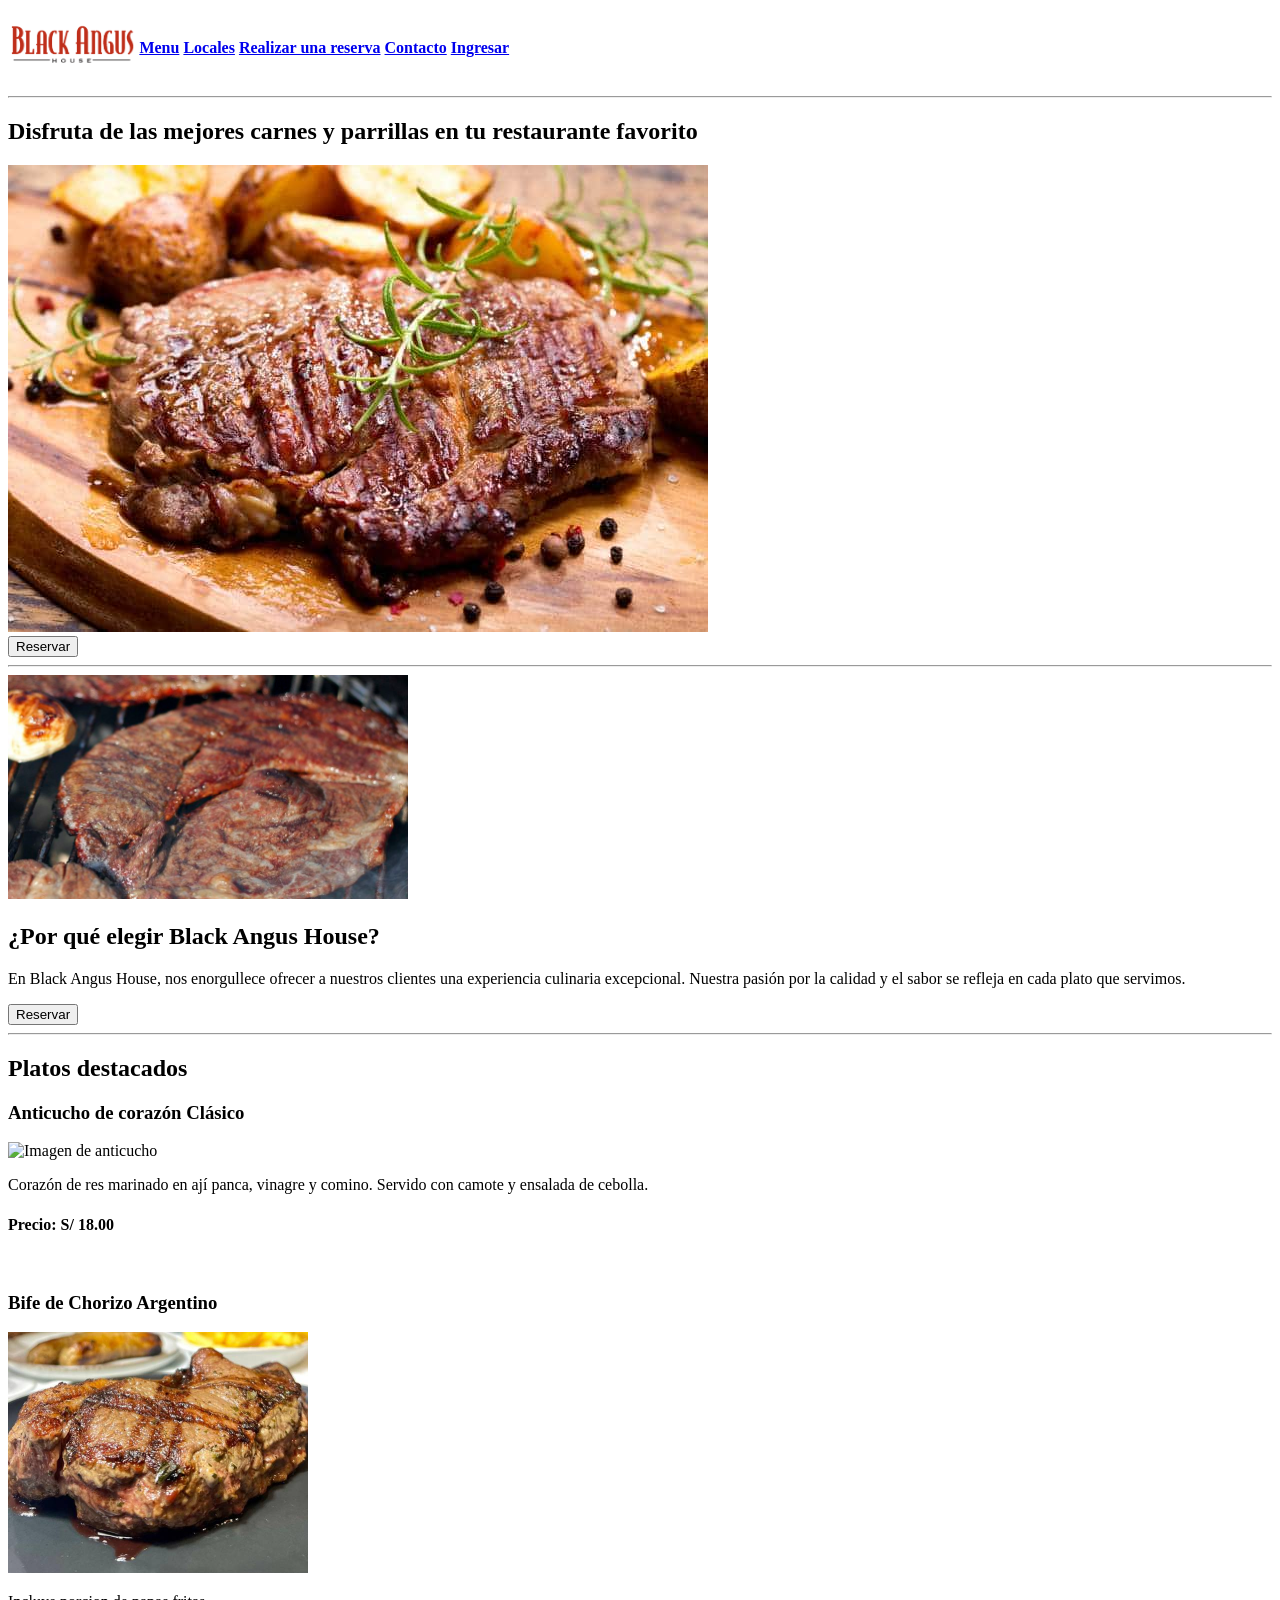
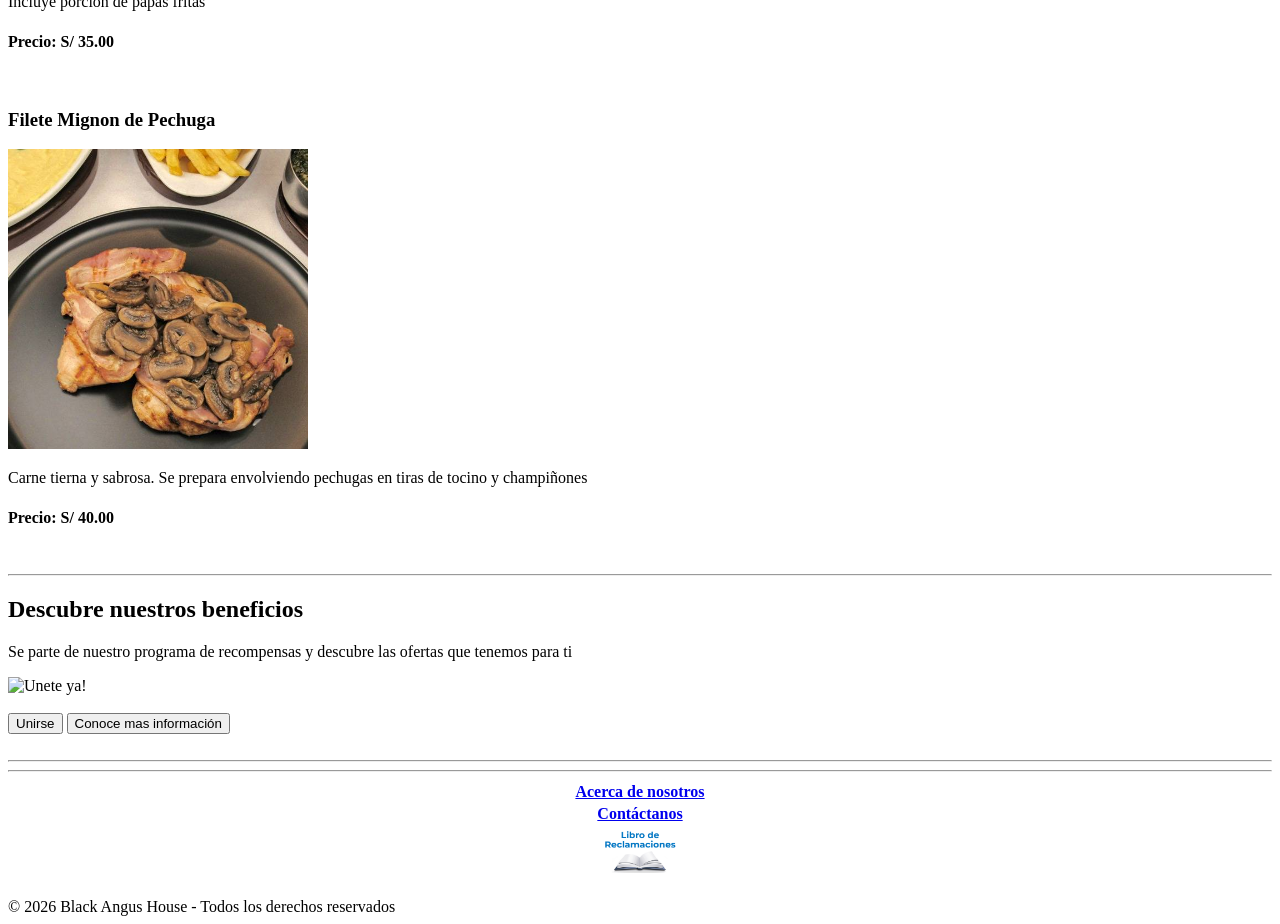
==== index.html @ 321d3a56 "testest wawawa" ====
<!DOCTYPE html>
<html lang="en">
<head>
    <meta charset="UTF-8">
    <meta name="viewport" content="width=device-width, initial-scale=1.0">
    <title>Black Angus House | Carnes y Parrilla</title>
</head>

<body>
    <!-- ENCABEZADO -->
    <header>
        <nav>
        <table>
            <tr>
                <th><a href="index.html"><img src="images/logo.png" alt="Black Angus Logo" height="70px"/></a></th>
                <th><a href="menu.html">Menu</a></th>
                <th><a href="locales.html">Locales</a></th>
                <th><a href="reservar.html">Realizar una reserva</a></th>
                <th><a href="contacto.html">Contacto</a></th>
                <th><a href="login.html">Ingresar</a></th>
            </tr>
        </table>
        </nav>
        <hr/>
    </header>

  <!-- CONTENIDO PRINCIPAL -->
  <main>

    <!-- BANNER -->
    <div id="banner">
        <h2> Disfruta de las mejores carnes y parrillas en tu restaurante favorito </h2>
        <img src="images/CarneParrilla.jpg" alt="Imagen de carne a la parrilla" width="700px" />
        <br/> 
        <button>Reservar</button>
    </div>
    <hr/>

    <!-- RAZON PARA ELEGIR NUESTRO RESTAURANTE -->
    <div id="reasoning">
        <img src="images/CarneAsada.jpeg" alt="Imagen de carne asada" width="400px"/>
        <h2>¿Por qué elegir Black Angus House?</h2>
        <p>En Black Angus House, nos enorgullece ofrecer a nuestros clientes una experiencia culinaria excepcional. Nuestra pasión por la calidad y el sabor se refleja en cada plato que servimos.</p>
        <button>Reservar</button>
    </div>
    <hr/>

    <!-- DESTACADOS -->
    <section id="menu-destacado">
        <h2> Platos destacados </h2>

        <article>
            <h3> Anticucho de corazón Clásico </h3>
            <img src="images/Anticucho.jpg" alt="Imagen de anticucho" width="300px"/>
            <p> Corazón de res marinado en ají panca, vinagre y comino. Servido con camote y ensalada de cebolla. </p>
            <h4> Precio: S/ 18.00 </h4>
            <br/>
        </article>

        <article>
            <h3> Bife de Chorizo Argentino </h3>
            <img src="images/Bife.jpg" alt="Imagen de bife de chorizo" width="300px"/>
            <p> Incluye porcion de papas fritas </p>
            <h4> Precio: S/ 35.00 </h4>
            <br/>
        </article>

        <article>
            <h3> Filete Mignon de Pechuga </h3>
            <img src="images/filete_mignon.jpg" alt="Imagen de filete mignon" width="300px"/>
            <p> Carne tierna y sabrosa. Se prepara envolviendo pechugas en tiras de tocino y champiñones</p>
            <h4> Precio: S/ 40.00 </h4>
            <br/>
        </article>
    </section>
    <hr/>
    
    <!-- SOCIOS -->
    <div id="socios">
        <h2>Descubre nuestros beneficios</h2>
        <p>Se parte de nuestro programa de recompensas y descubre las ofertas que tenemos para ti</p>
        <img src="" alt="Unete ya!"/>
        <br/> <br/>
        <button>Unirse</button>
        <button>Conoce mas información</button>
        <br/> <br/>
        <hr/>
    </div>
  </main>

    <!-- PIE DE PÁGINA -->
    <footer>
        <hr/>
        <table width="100%" >
            <tr><th><a href="info_y_contacto.html">Acerca de nosotros</a></th></tr>
            <tr><th><a href="info_y_contacto.html#contacto">Contáctanos</a></th></tr>
            <tr><th><a href="info_y_contacto.html#queja"><img src="images/complain_book.png" alt="Libro de reclamaciones" width="80px"/></img></a></th></tr>
        </table>
        <br/>
        © 2026 Black Angus House - Todos los derechos reservados
    </footer>
</body>

</html>
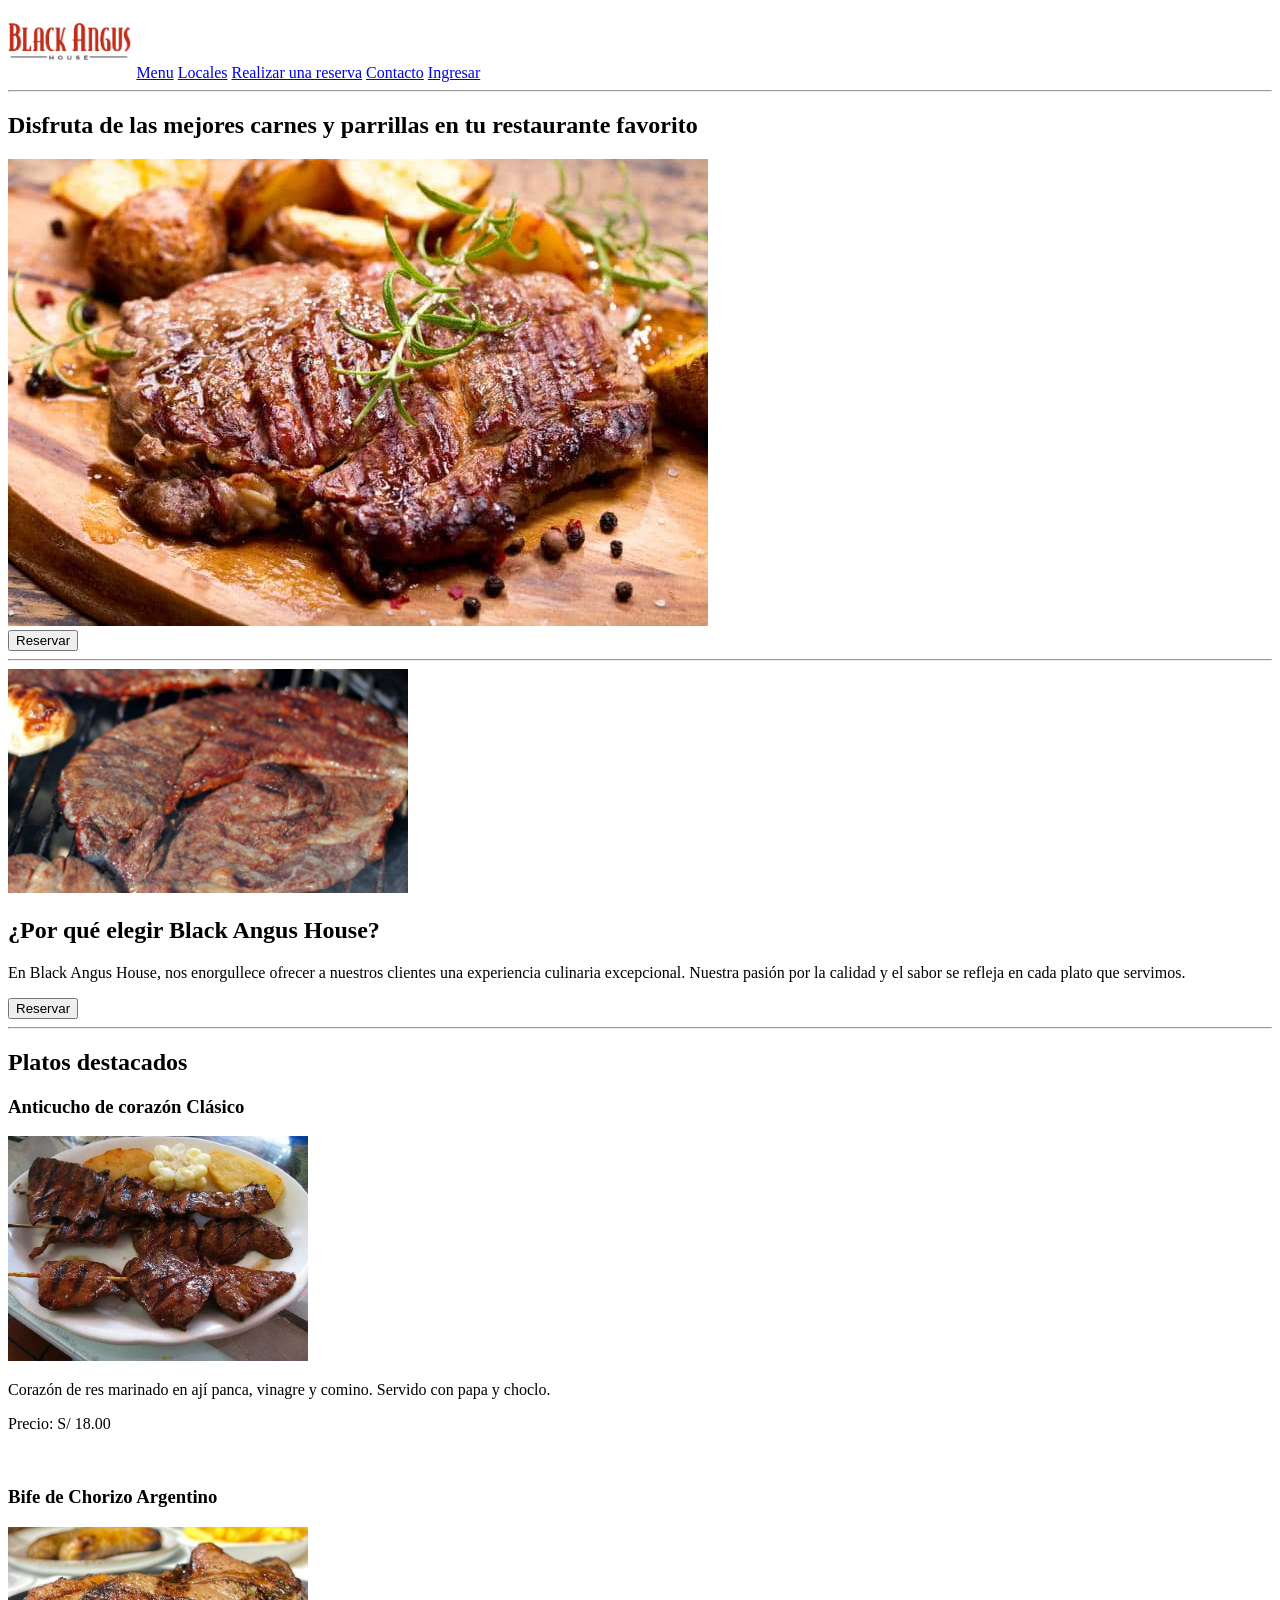
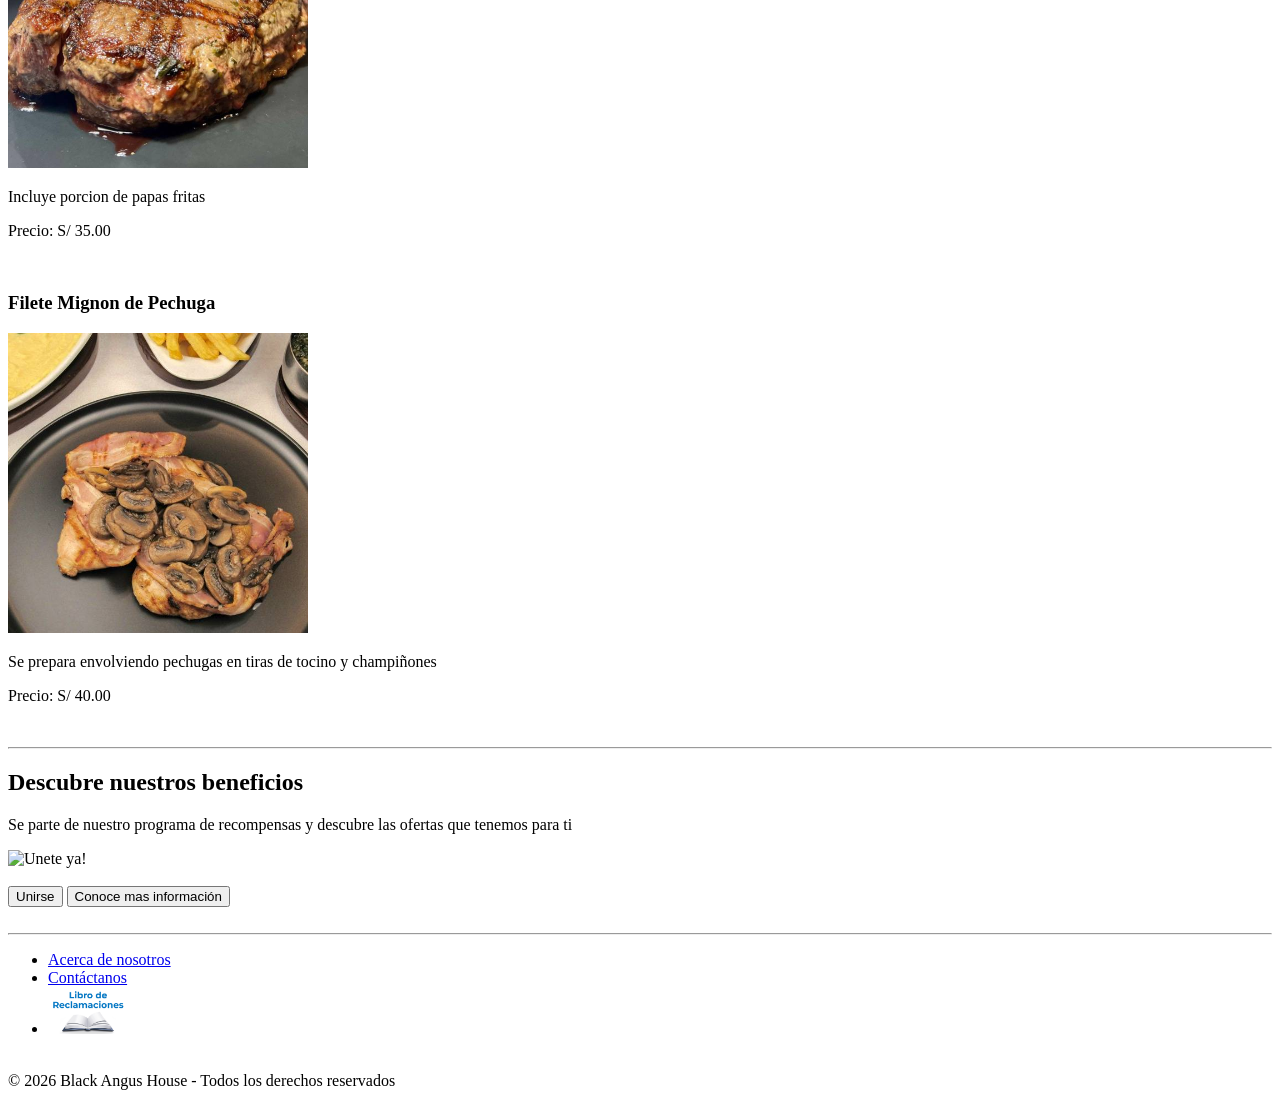
==== commit cea4b940: "Arregle la gramatica y añadi locales.html" ====
--- a/index.html
+++ b/index.html
@@ -1,5 +1,5 @@
 <!DOCTYPE html>
-<html lang="en">
+<html lang="es">
 <head>
     <meta charset="UTF-8">
     <meta name="viewport" content="width=device-width, initial-scale=1.0">
@@ -7,22 +7,18 @@
 </head>
 
 <body>
-    <!-- ENCABEZADO -->
-    <header>
-        <nav>
-        <table>
-            <tr>
-                <th><a href="index.html"><img src="images/logo.png" alt="Black Angus Logo" height="70px"/></a></th>
-                <th><a href="menu.html">Menu</a></th>
-                <th><a href="locales.html">Locales</a></th>
-                <th><a href="reservar.html">Realizar una reserva</a></th>
-                <th><a href="contacto.html">Contacto</a></th>
-                <th><a href="login.html">Ingresar</a></th>
-            </tr>
-        </table>
-        </nav>
-        <hr/>
-    </header>
+  <!-- ENCABEZADO -->
+  <header>
+      <nav>
+          <a href="index.html"><img src="images/logo.png" alt="Black Angus Logo" height="70"/></a>
+          <a href="menu.html">Menu</a>
+          <a href="locales.html">Locales</a>
+          <a href="reservar.html">Realizar una reserva</a>
+          <a href="contacto.html">Contacto</a>
+          <a href="login.html">Ingresar</a>
+      </nav>
+      <hr/>
+  </header>
 
   <!-- CONTENIDO PRINCIPAL -->
   <main>
@@ -30,7 +26,7 @@
     <!-- BANNER -->
     <div id="banner">
         <h2> Disfruta de las mejores carnes y parrillas en tu restaurante favorito </h2>
-        <img src="images/CarneParrilla.jpg" alt="Imagen de carne a la parrilla" width="700px" />
+        <img src="images/CarneParrilla.jpg" alt="Imagen de carne a la parrilla" width="700" />
         <br/> 
         <button>Reservar</button>
     </div>
@@ -48,30 +44,31 @@
     <!-- DESTACADOS -->
     <section id="menu-destacado">
         <h2> Platos destacados </h2>
+        <div id="cards-container">
+            <article>
+                <h3> Anticucho de corazón Clásico </h3>
+                <img src="images/anticucho.png" alt="Imagen de anticucho" width="300px"/>
+                <p> Corazón de res marinado en ají panca, vinagre y comino. Servido con papa y choclo. </p>
+                <p class="precio"> Precio: S/ 18.00 </p>
+                <br/>
+            </article>
 
-        <article>
-            <h3> Anticucho de corazón Clásico </h3>
-            <img src="images/Anticucho.jpg" alt="Imagen de anticucho" width="300px"/>
-            <p> Corazón de res marinado en ají panca, vinagre y comino. Servido con camote y ensalada de cebolla. </p>
-            <h4> Precio: S/ 18.00 </h4>
-            <br/>
-        </article>
+            <article>
+                <h3> Bife de Chorizo Argentino </h3>
+                <img src="images/Bife.jpg" alt="Imagen de bife de chorizo" width="300px"/>
+                <p> Incluye porcion de papas fritas </p>
+                <p class="precio"> Precio: S/ 35.00 </p>
+                <br/>
+            </article>
 
-        <article>
-            <h3> Bife de Chorizo Argentino </h3>
-            <img src="images/Bife.jpg" alt="Imagen de bife de chorizo" width="300px"/>
-            <p> Incluye porcion de papas fritas </p>
-            <h4> Precio: S/ 35.00 </h4>
-            <br/>
-        </article>
-
-        <article>
-            <h3> Filete Mignon de Pechuga </h3>
-            <img src="images/filete_mignon.jpg" alt="Imagen de filete mignon" width="300px"/>
-            <p> Carne tierna y sabrosa. Se prepara envolviendo pechugas en tiras de tocino y champiñones</p>
-            <h4> Precio: S/ 40.00 </h4>
-            <br/>
-        </article>
+            <article>
+                <h3> Filete Mignon de Pechuga </h3>
+                <img src="images/filete_mignon.jpg" alt="Imagen de filete mignon" width="300px"/>
+                <p> Se prepara envolviendo pechugas en tiras de tocino y champiñones</p>
+                <p class="precio"> Precio: S/ 40.00 </p>
+                <br/>
+            </article>
+        </div>
     </section>
     <hr/>
     
@@ -84,18 +81,17 @@
         <button>Unirse</button>
         <button>Conoce mas información</button>
         <br/> <br/>
-        <hr/>
     </div>
   </main>
 
     <!-- PIE DE PÁGINA -->
     <footer>
         <hr/>
-        <table width="100%" >
-            <tr><th><a href="info_y_contacto.html">Acerca de nosotros</a></th></tr>
-            <tr><th><a href="info_y_contacto.html#contacto">Contáctanos</a></th></tr>
-            <tr><th><a href="info_y_contacto.html#queja"><img src="images/complain_book.png" alt="Libro de reclamaciones" width="80px"/></img></a></th></tr>
-        </table>
+        <ul>
+            <li><a href="info_y_contacto.html">Acerca de nosotros</a></li>
+            <li><a href="info_y_contacto.html#contacto">Contáctanos</a></li>
+            <li><a href="https://forms.gle/2TB8Co67aePxxZjV9" target="_blank"><img src="images/complain_book.png" alt="Libro de reclamaciones" width="80px"/></a></li>
+        </ul>
         <br/>
         © 2026 Black Angus House - Todos los derechos reservados
     </footer>
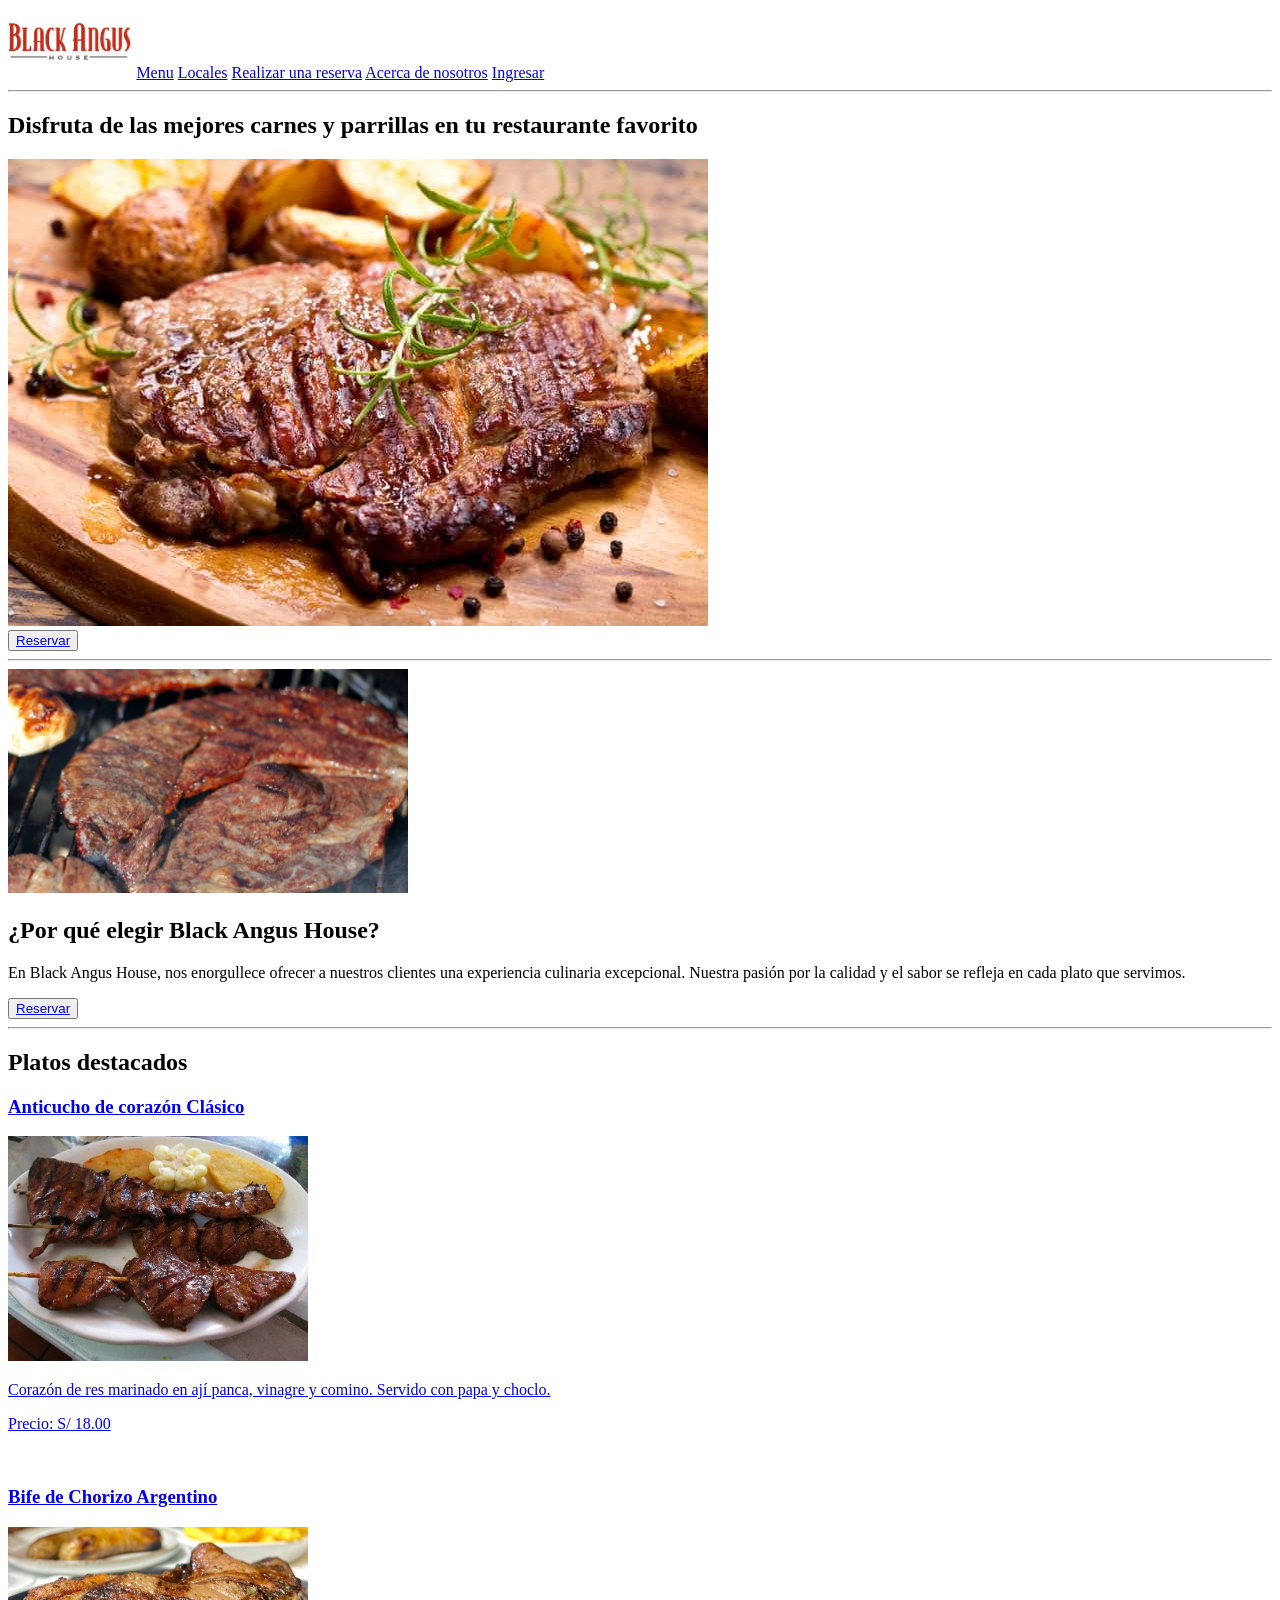
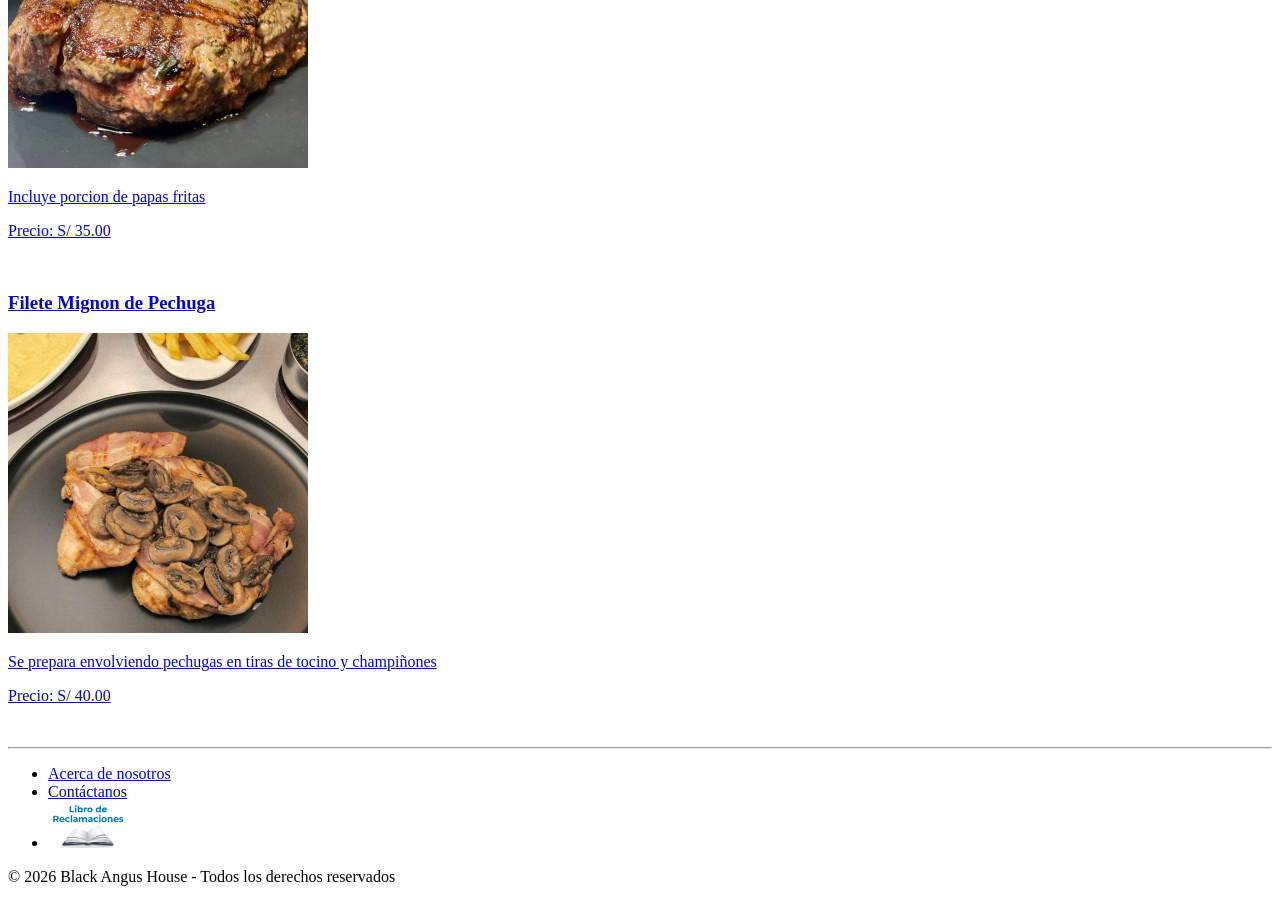
==== commit 79f45278: "Hice todo el avance yo solo" ====
--- a/index.html
+++ b/index.html
@@ -14,7 +14,7 @@
           <a href="menu.html">Menu</a>
           <a href="locales.html">Locales</a>
           <a href="reservar.html">Realizar una reserva</a>
-          <a href="contacto.html">Contacto</a>
+          <a href="nosotros.html">Acerca de nosotros</a>
           <a href="login.html">Ingresar</a>
       </nav>
       <hr/>
@@ -25,76 +25,82 @@
 
     <!-- BANNER -->
     <div id="banner">
-        <h2> Disfruta de las mejores carnes y parrillas en tu restaurante favorito </h2>
-        <img src="images/CarneParrilla.jpg" alt="Imagen de carne a la parrilla" width="700" />
-        <br/> 
-        <button>Reservar</button>
+      <h2> Disfruta de las mejores carnes y parrillas en tu restaurante favorito </h2>
+      <img src="images/CarneParrilla.jpg" alt="Imagen de carne a la parrilla" width="700" />
+      <br/> 
+      <button><a href="reservar.html">Reservar</a></button>
     </div>
     <hr/>
 
     <!-- RAZON PARA ELEGIR NUESTRO RESTAURANTE -->
     <div id="reasoning">
-        <img src="images/CarneAsada.jpeg" alt="Imagen de carne asada" width="400px"/>
-        <h2>¿Por qué elegir Black Angus House?</h2>
-        <p>En Black Angus House, nos enorgullece ofrecer a nuestros clientes una experiencia culinaria excepcional. Nuestra pasión por la calidad y el sabor se refleja en cada plato que servimos.</p>
-        <button>Reservar</button>
+      <img src="images/CarneAsada.jpeg" alt="Imagen de carne asada" width="400px"/>
+      <h2>¿Por qué elegir Black Angus House?</h2>
+      <p>En Black Angus House, nos enorgullece ofrecer a nuestros clientes una experiencia culinaria excepcional. Nuestra pasión por la calidad y el sabor se refleja en cada plato que servimos.</p>
+      <button><a href="reservar.html">Reservar</a></button>
     </div>
     <hr/>
 
     <!-- DESTACADOS -->
     <section id="menu-destacado">
-        <h2> Platos destacados </h2>
-        <div id="cards-container">
-            <article>
-                <h3> Anticucho de corazón Clásico </h3>
-                <img src="images/anticucho.png" alt="Imagen de anticucho" width="300px"/>
-                <p> Corazón de res marinado en ají panca, vinagre y comino. Servido con papa y choclo. </p>
-                <p class="precio"> Precio: S/ 18.00 </p>
-                <br/>
-            </article>
+      <h2> Platos destacados </h2>
+      <div id="cards-container">
+        <article>
+          <a href="menu.html#anticucho">
+          <h3> Anticucho de corazón Clásico </h3>
+          <img src="images/anticucho.png" alt="Imagen de anticucho" width="300px"/>
+          <p> Corazón de res marinado en ají panca, vinagre y comino. Servido con papa y choclo. </p>
+          <p class="precio"> Precio: S/ 18.00 </p>
+          </a>
+          <br/>
+        </article>
 
-            <article>
-                <h3> Bife de Chorizo Argentino </h3>
-                <img src="images/Bife.jpg" alt="Imagen de bife de chorizo" width="300px"/>
-                <p> Incluye porcion de papas fritas </p>
-                <p class="precio"> Precio: S/ 35.00 </p>
-                <br/>
-            </article>
+        <article>
+          <a href="menu.html#parrilla">
+          <h3> Bife de Chorizo Argentino </h3>
+          <img src="images/Bife.jpg" alt="Imagen de bife de chorizo" width="300px"/>
+          <p> Incluye porcion de papas fritas </p>
+          <p class="precio"> Precio: S/ 35.00 </p>
+          </a>
+          <br/>
+        </article>
 
-            <article>
-                <h3> Filete Mignon de Pechuga </h3>
-                <img src="images/filete_mignon.jpg" alt="Imagen de filete mignon" width="300px"/>
-                <p> Se prepara envolviendo pechugas en tiras de tocino y champiñones</p>
-                <p class="precio"> Precio: S/ 40.00 </p>
-                <br/>
-            </article>
-        </div>
+        <article>
+          <a href="menu.html#parrilla">
+          <h3> Filete Mignon de Pechuga </h3>
+          <img src="images/filete_mignon.jpg" alt="Imagen de filete mignon" width="300px"/>
+          <p> Se prepara envolviendo pechugas en tiras de tocino y champiñones</p>
+          <p class="precio"> Precio: S/ 40.00 </p>
+          </a>
+          <br/>
+        </article>
+      </div>
     </section>
-    <hr/>
-    
+    <!-- !!! NO IMPLEMENTADO !!! -->
     <!-- SOCIOS -->
+    <!--
     <div id="socios">
         <h2>Descubre nuestros beneficios</h2>
         <p>Se parte de nuestro programa de recompensas y descubre las ofertas que tenemos para ti</p>
-        <img src="" alt="Unete ya!"/>
+        <img src="images/join.png" alt="Unete ya!"/>
         <br/> <br/>
         <button>Unirse</button>
         <button>Conoce mas información</button>
         <br/> <br/>
     </div>
+    -->
   </main>
+  
 
     <!-- PIE DE PÁGINA -->
     <footer>
         <hr/>
         <ul>
-            <li><a href="info_y_contacto.html">Acerca de nosotros</a></li>
-            <li><a href="info_y_contacto.html#contacto">Contáctanos</a></li>
+            <li><a href="nosotros.html">Acerca de nosotros</a></li>
+            <li><a href="nosotros.html#contacto">Contáctanos</a></li>
             <li><a href="https://forms.gle/2TB8Co67aePxxZjV9" target="_blank"><img src="images/complain_book.png" alt="Libro de reclamaciones" width="80px"/></a></li>
         </ul>
-        <br/>
-        © 2026 Black Angus House - Todos los derechos reservados
+        <p>© 2026 Black Angus House - Todos los derechos reservados</p>
     </footer>
 </body>
-
 </html>
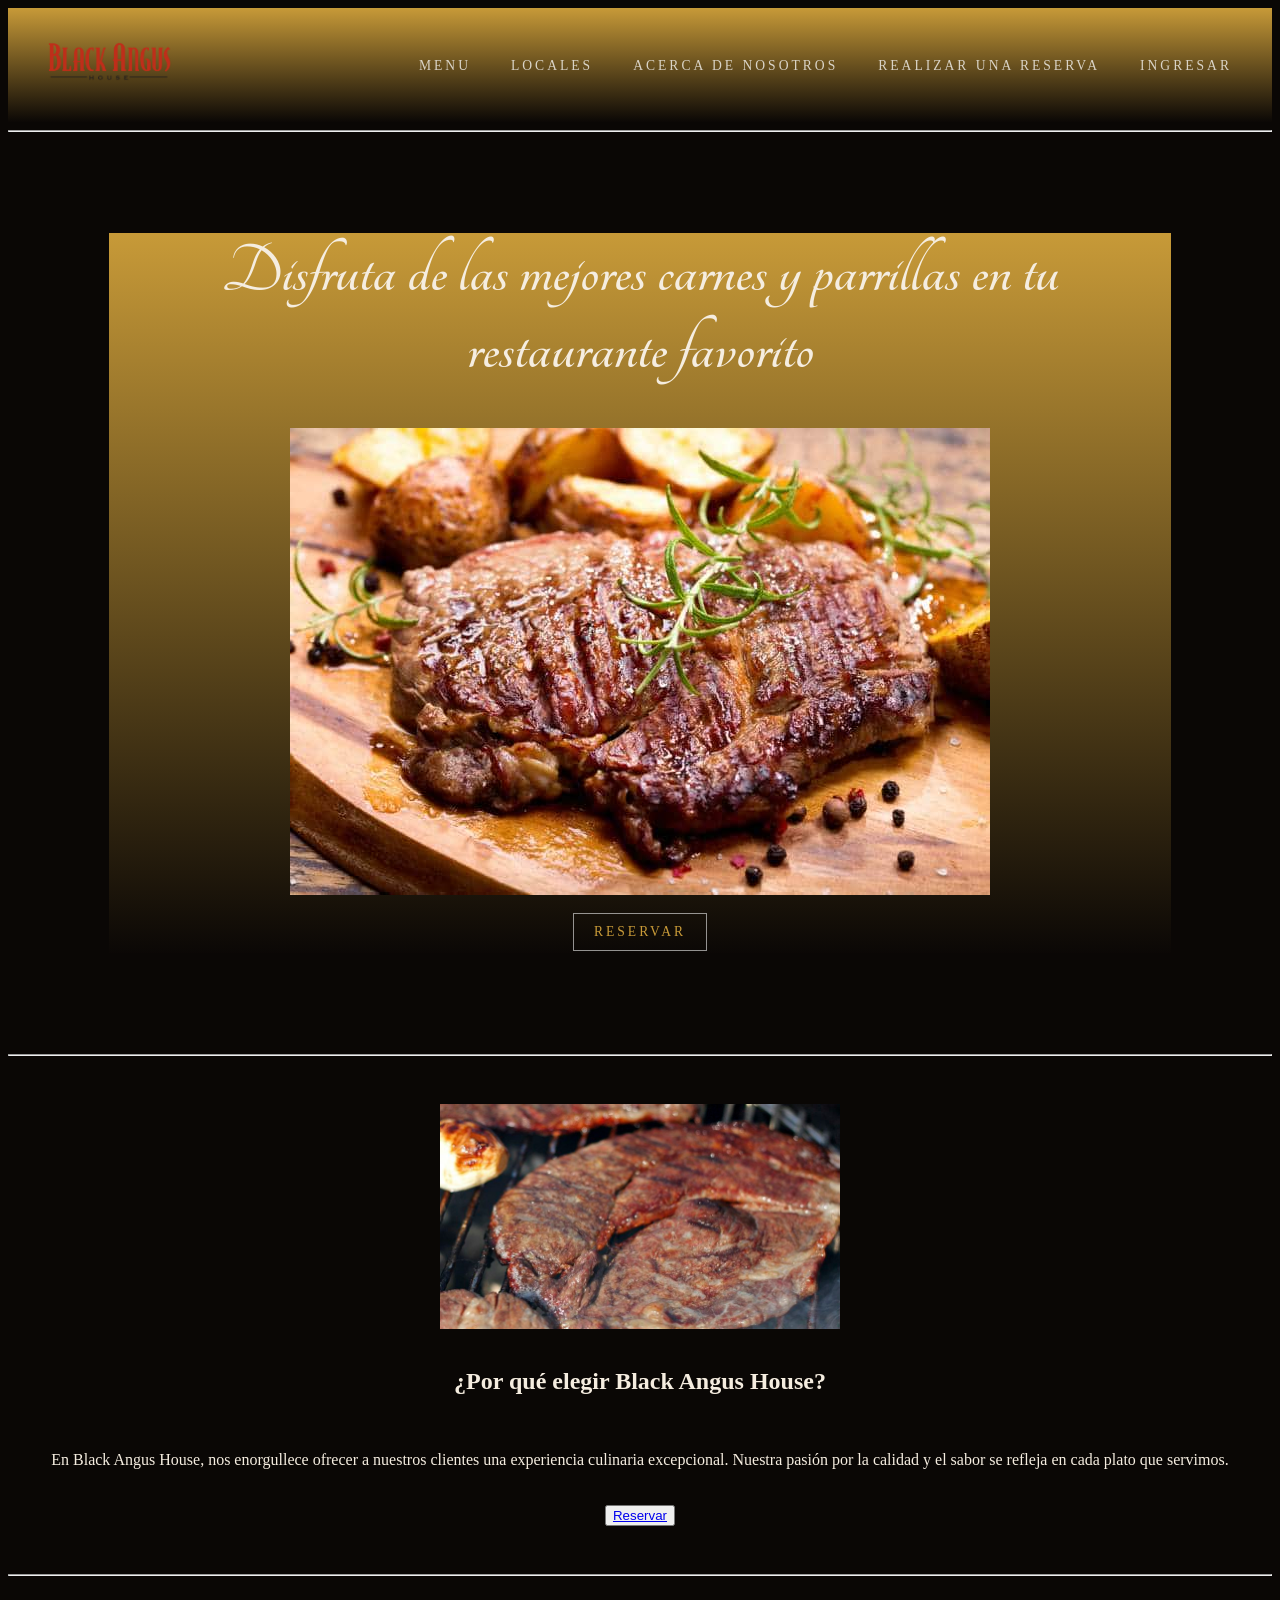
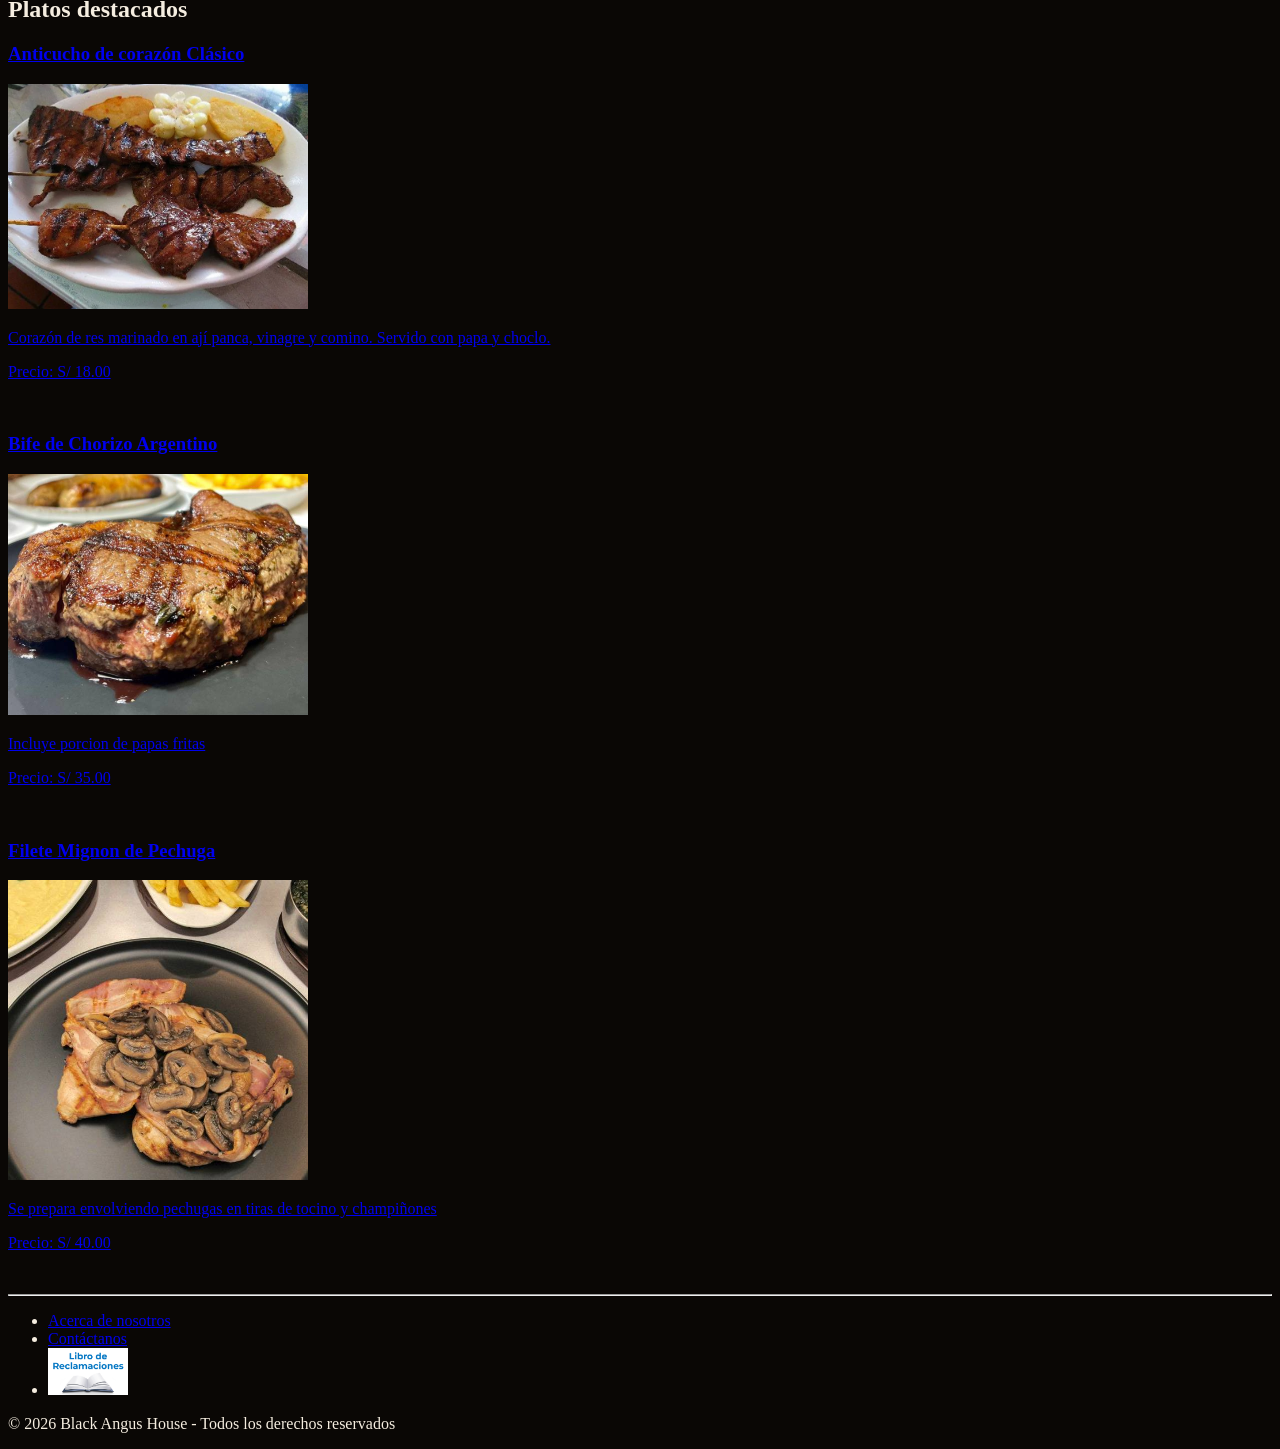
==== commit f23457aa: "nose qwq" ====
--- a/index.html
+++ b/index.html
@@ -4,18 +4,21 @@
     <meta charset="UTF-8">
     <meta name="viewport" content="width=device-width, initial-scale=1.0">
     <title>Black Angus House | Carnes y Parrilla</title>
+    <link rel="stylesheet" href="style.css" />
 </head>
 
 <body>
   <!-- ENCABEZADO -->
   <header>
-      <nav>
-          <a href="index.html"><img src="images/logo.png" alt="Black Angus Logo" height="70"/></a>
-          <a href="menu.html">Menu</a>
-          <a href="locales.html">Locales</a>
-          <a href="reservar.html">Realizar una reserva</a>
-          <a href="nosotros.html">Acerca de nosotros</a>
-          <a href="login.html">Ingresar</a>
+      <nav id="navbar">
+          <a href="index.html" class="nav-logo"><img src="images/logo.png" alt="Black Angus Logo" height="70"/></a>
+          <ul class="nav-links">
+              <li><a href="menu.html">Menu</a></li>
+              <li><a href="locales.html">Locales</a></li>
+              <li><a href="nosotros.html">Acerca de nosotros</a></li>
+              <li><a href="reservar.html">Realizar una reserva</a></li>
+              <li><a href="login.html">Ingresar</a></li>
+          </ul>
       </nav>
       <hr/>
   </header>
--- a/style.css
+++ b/style.css
@@ -0,0 +1,88 @@
+@import url('https://fonts.googleapis.com/css2?family=Tangerine:wght@400;700&display=swap');
+
+body {
+    background: #0a0705;
+    color: #f5ede0;
+    font-family: 'Cormorant Garamond', serif;
+    overflow-x: hidden;
+}
+
+#navbar {
+    display: flex;
+    align-items: center;
+    justify-content: space-between;
+    padding: 20px 40px;
+    background: linear-gradient(to bottom, rgba(255, 197, 71, 0.774), rgba(31, 21, 15, 0.05));
+}
+
+.nav-links { display: flex; gap: 40px; list-style: none; }
+.nav-links a {
+    font-family: 'Cormorant Garamond', serif;
+    font-size: 0.85rem;
+    letter-spacing: 3px;
+    text-transform: uppercase;
+    color: white;
+    text-decoration: none;
+    opacity: 0.75;
+    transition: opacity 0.3s, color 0.3s;
+}
+.nav-links a:hover {
+    opacity: 1;
+}
+#banner {
+    font-family: 'Tangerine';
+    display: flex;
+    margin: 8%;
+    flex-direction: column;
+    align-items: center;
+    justify-content: center;
+    height: 80vh;
+    text-align: center;
+    background: linear-gradient(to bottom, rgba(255, 197, 71, 0.774), rgba(31, 21, 15, 0.05));
+}
+#banner h2 {
+    font-size: 4.5rem;
+    padding: 40px;
+    margin-bottom: 0px;
+}
+
+#banner img {
+    max-width: 95%;
+    height: auto;
+}
+
+#banner button {
+    font-family: 'Cormorant Garamond', serif;
+    text-decoration: none;
+    font-size: 0.85rem;
+    letter-spacing: 3px;
+    text-transform: uppercase;
+    color: white;
+    background-color: transparent;
+    border: 1px solid rgba(255, 255, 255, 0.555);
+    padding: 10px 20px;
+    cursor: pointer;
+    transition: background-color 0.3s, color 0.3s, border-color 0.3s;
+    margin-bottom: 100px;
+}
+#banner button a {
+    color: rgba(255, 197, 71, 0.774);
+    text-decoration: none;
+}
+#banner button:hover {
+    color: #0a0705;
+    border: 1px solid rgba(255, 255, 255, 1);
+    a{
+        transition: color 0.3s;
+        color: rgba(255, 197, 71, 1);
+    }
+}
+
+#reasoning {
+    display: flex;
+    flex-direction: column;
+    align-items: center;
+    justify-content: center;
+    gap: 20px;
+    padding: 40px 20px;
+}
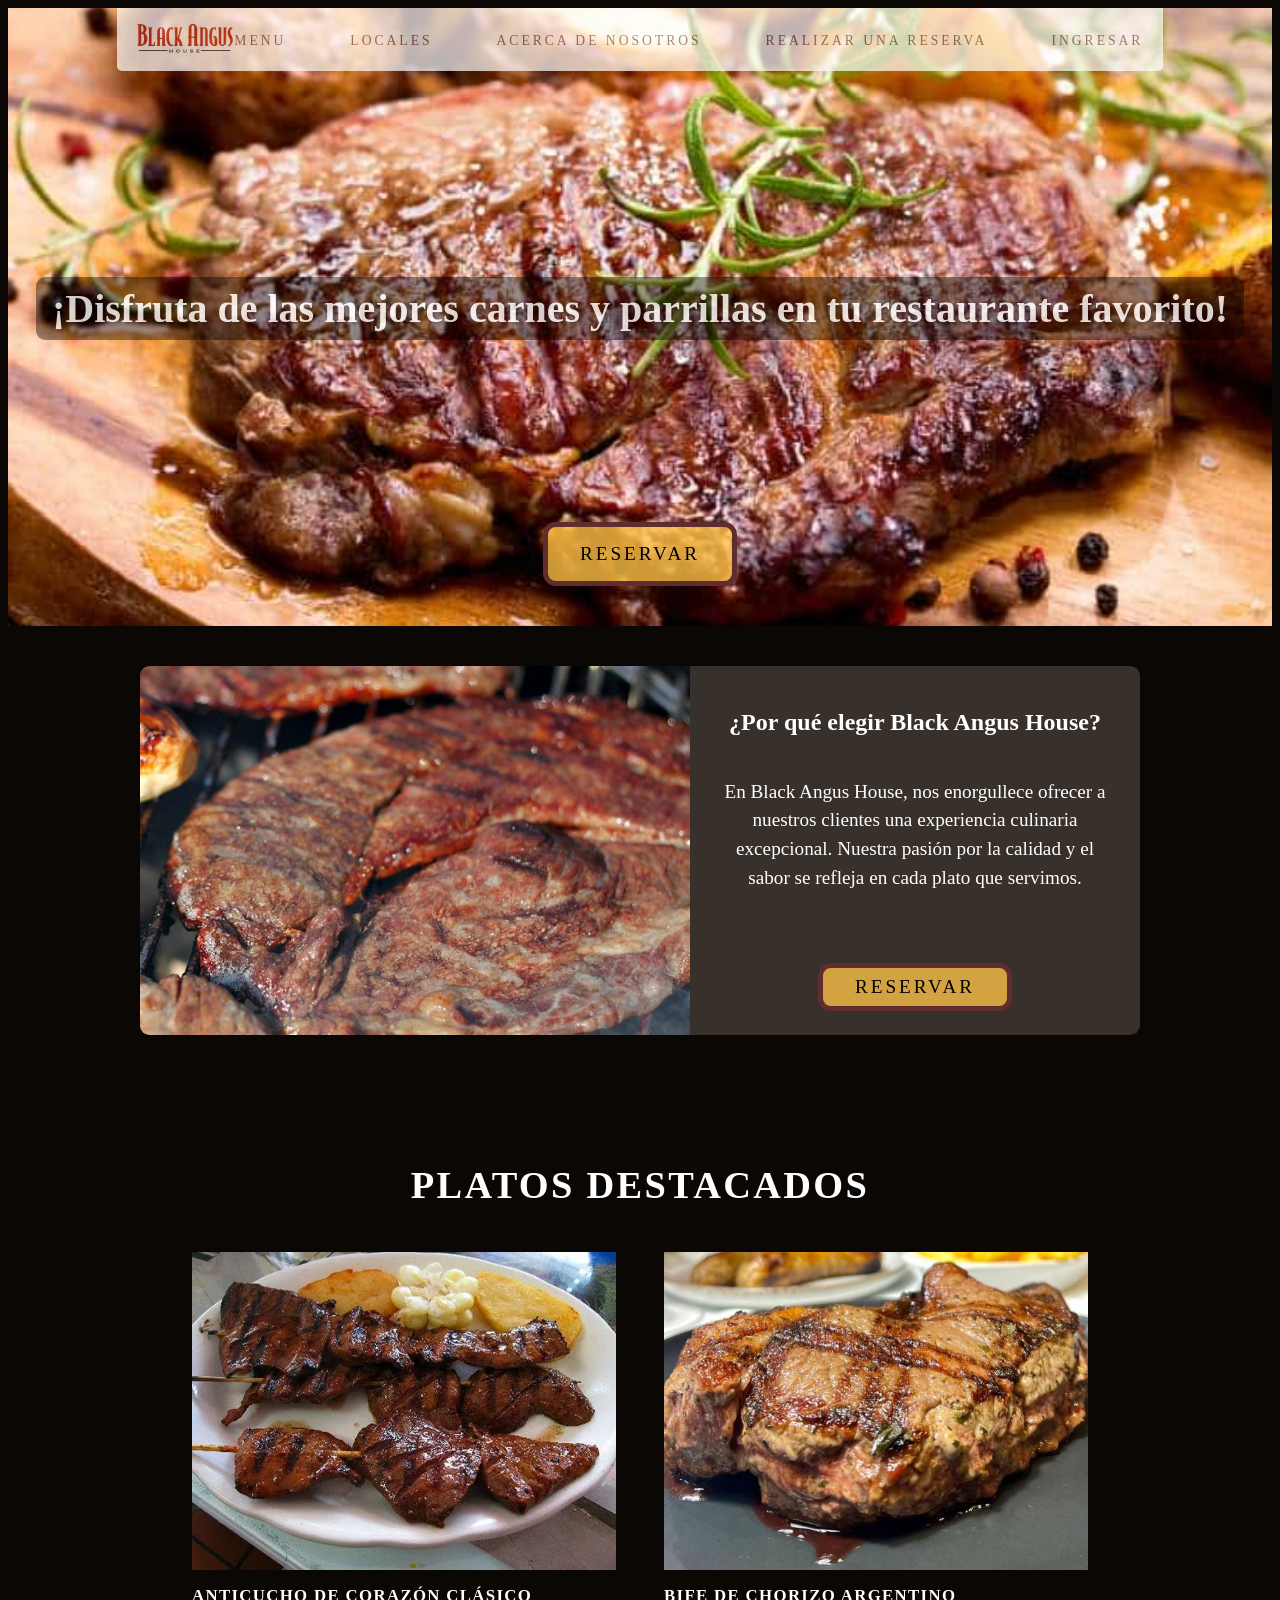
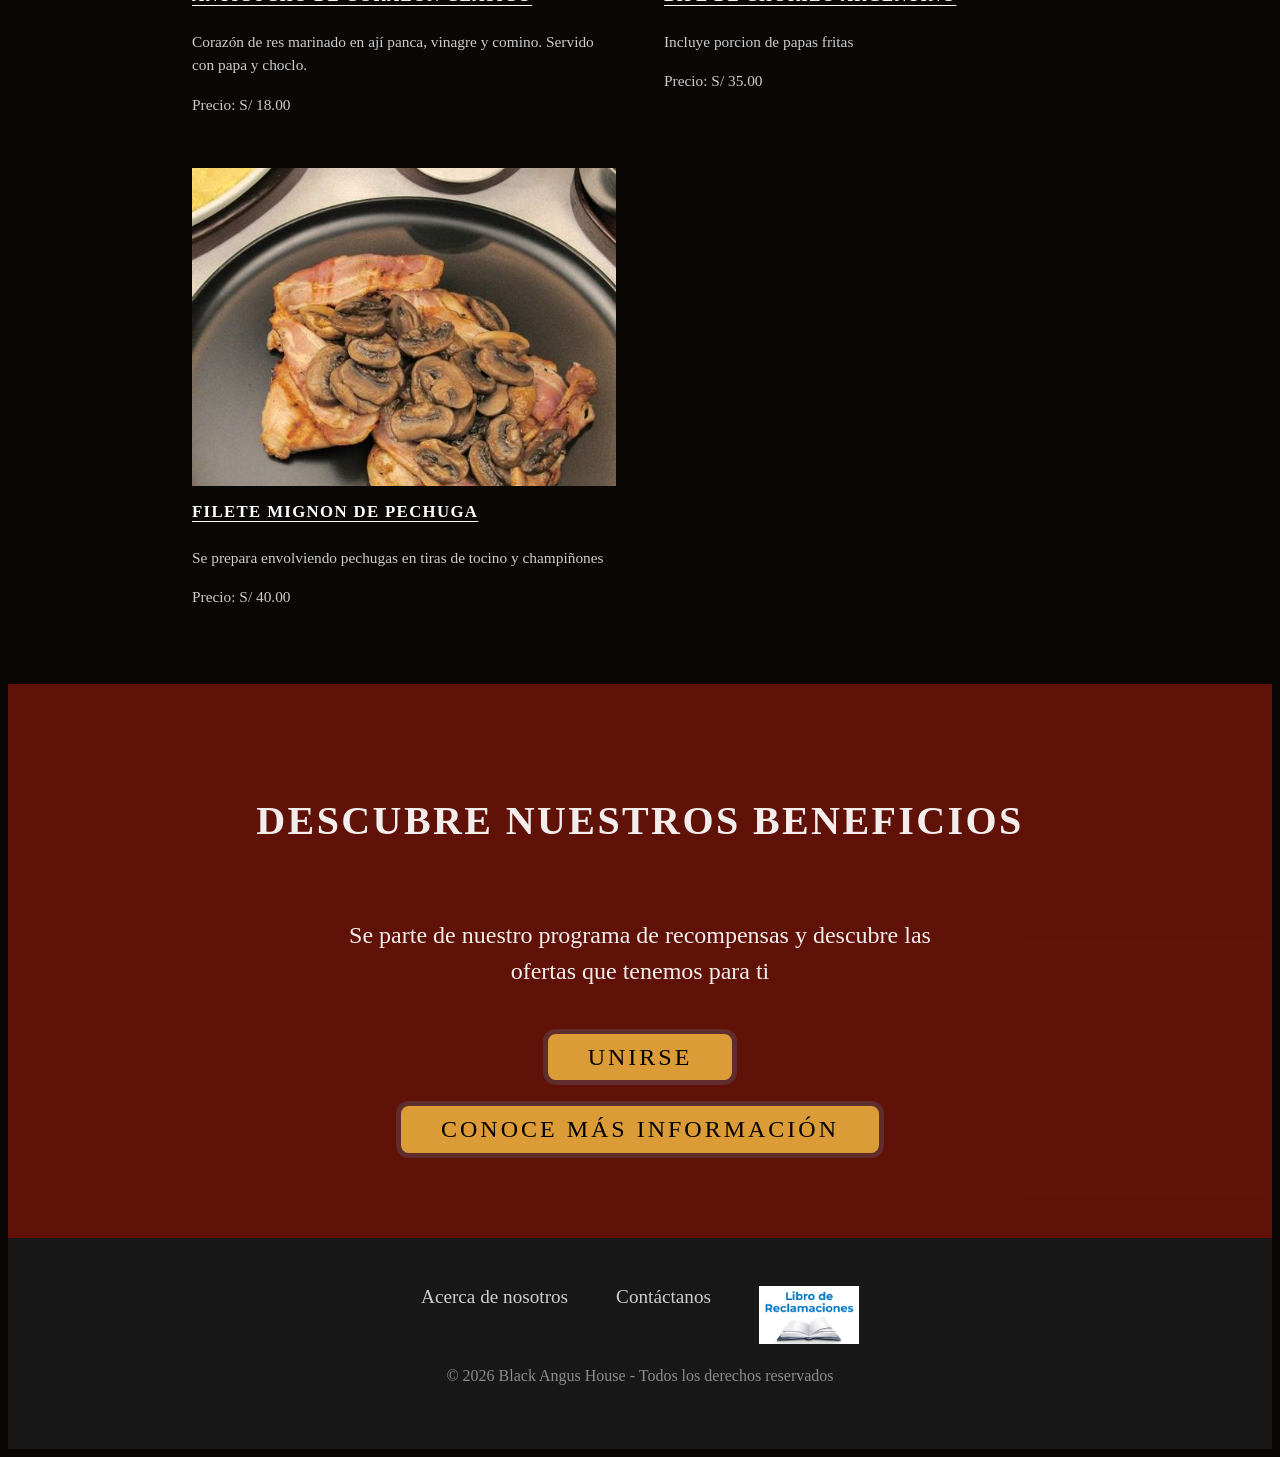
==== commit ca4c9931: "Proyecto terminado Puedes modificarlo a tu agrado si gustas" ====
--- a/index.html
+++ b/index.html
@@ -4,106 +4,143 @@
     <meta charset="UTF-8">
     <meta name="viewport" content="width=device-width, initial-scale=1.0">
     <title>Black Angus House | Carnes y Parrilla</title>
-    <link rel="stylesheet" href="style.css" />
+    <link rel="stylesheet" href="index_style.css" />
 </head>
 
 <body>
   <!-- ENCABEZADO -->
-  <header>
-      <nav id="navbar">
-          <a href="index.html" class="nav-logo"><img src="images/logo.png" alt="Black Angus Logo" height="70"/></a>
+
+  <div class="banner-image">
+    <section class="container">
+      <nav class="navbar contain">
+        <a href="index.html" class="nav-logo"><img src="images/logo.png" alt="Black Angus Logo" height="70"/></a>
+        <input type="checkbox" id="nav-toggle" class="nav-toggle" />
+        <label for="nav-toggle" class="nav-hamburger" aria-label="Abrir menú">
+          <span></span>
+          <span></span>
+          <span></span>
+        </label>
           <ul class="nav-links">
-              <li><a href="menu.html">Menu</a></li>
-              <li><a href="locales.html">Locales</a></li>
-              <li><a href="nosotros.html">Acerca de nosotros</a></li>
-              <li><a href="reservar.html">Realizar una reserva</a></li>
-              <li><a href="login.html">Ingresar</a></li>
+            <li><a href="menu.html">Menu</a></li>
+            <li><a href="locales.html">Locales</a></li>
+            <li><a href="nosotros.html">Acerca de nosotros</a></li>
+            <li><a href="reservar.html">Realizar una reserva</a></li>
+            <li><a href="login.html">Ingresar</a></li>
           </ul>
       </nav>
-      <hr/>
-  </header>
+    </section>
+    <section class="container banner-content">
+      <h2>¡Disfruta de las mejores carnes y parrillas en tu restaurante favorito!</h2>
+      <button><a href="reservar.html">RESERVAR</a></button>
+    </section>
+  </div>
 
   <!-- CONTENIDO PRINCIPAL -->
   <main>
-
-    <!-- BANNER -->
-    <div id="banner">
-      <h2> Disfruta de las mejores carnes y parrillas en tu restaurante favorito </h2>
-      <img src="images/CarneParrilla.jpg" alt="Imagen de carne a la parrilla" width="700" />
-      <br/> 
-      <button><a href="reservar.html">Reservar</a></button>
+    <!-- RAZON PARA ELEGIR NUESTRO RESTAURANTE -->
+    <div class="container about-container">
+      <section class="about-info">
+        <img src="images/CarneAsada.jpeg" alt="Imagen de carne asada"/>
+        <section class="about-text">
+        <h2>¿Por qué elegir Black Angus House?</h2>
+        <p>En Black Angus House, nos enorgullece ofrecer a nuestros clientes una experiencia culinaria excepcional. Nuestra pasión por la calidad y el sabor se refleja en cada plato que servimos.</p><br>
+        <button><a href="reservar.html">Reservar</a></button>
+        </section>
+      </section>
     </div>
-    <hr/>
-
-    <!-- RAZON PARA ELEGIR NUESTRO RESTAURANTE -->
-    <div id="reasoning">
-      <img src="images/CarneAsada.jpeg" alt="Imagen de carne asada" width="400px"/>
-      <h2>¿Por qué elegir Black Angus House?</h2>
-      <p>En Black Angus House, nos enorgullece ofrecer a nuestros clientes una experiencia culinaria excepcional. Nuestra pasión por la calidad y el sabor se refleja en cada plato que servimos.</p>
-      <button><a href="reservar.html">Reservar</a></button>
-    </div>
-    <hr/>
 
     <!-- DESTACADOS -->
-    <section id="menu-destacado">
-      <h2> Platos destacados </h2>
-      <div id="cards-container">
-        <article>
-          <a href="menu.html#anticucho">
-          <h3> Anticucho de corazón Clásico </h3>
-          <img src="images/anticucho.png" alt="Imagen de anticucho" width="300px"/>
-          <p> Corazón de res marinado en ají panca, vinagre y comino. Servido con papa y choclo. </p>
-          <p class="precio"> Precio: S/ 18.00 </p>
-          </a>
-          <br/>
+    <section class="recommendations">
+
+      <div class="recommendations__header">
+        <h2 class="recommendations__title"> Platos Destacados</h2>
+      </div>
+
+      <!-- Card 1: Anticucho de corazón Clásico -->
+      <div class="recommendations__grid">
+        <article class="card">
+          <div class="card__image-wrapper">
+            <a href="menu.html#anticucho">
+            <div class="card__image-placeholder">
+              <img src="images/anticucho.png" alt="Imagen de anticucho"/>
+            </div>
+            </a>
+          </div>
+          <div class="card__body">
+            <a href="menu.html#anticucho">
+            <span class="card__title">Anticucho de corazón Clásico</span>
+            </a>
+            <p class="card__description"> Corazón de res marinado en ají panca, vinagre y comino. Servido con papa y choclo. </p>
+            <p class="card__description"> Precio: S/ 18.00 </p>
+          </div>
         </article>
 
-        <article>
-          <a href="menu.html#parrilla">
-          <h3> Bife de Chorizo Argentino </h3>
-          <img src="images/Bife.jpg" alt="Imagen de bife de chorizo" width="300px"/>
-          <p> Incluye porcion de papas fritas </p>
-          <p class="precio"> Precio: S/ 35.00 </p>
-          </a>
-          <br/>
+        <!-- Card 2: Top Sirloin Entree -->
+        <article class="card">
+          <div class="card__image-wrapper">
+            <a href="menu.html#parrilla">
+            <div class="card__image-placeholder">
+              <img src="images/Bife.jpg" alt="Imagen de bife de chorizo" />
+            </div>
+            </a>
+          </div>
+          <div class="card__body">
+            <a href="menu.html#parrilla">
+            <span class="card__title">Bife de Chorizo Argentino</span>
+            </a>
+            <p class="card__description"> Incluye porcion de papas fritas </p>
+            <p class="card__description"> Precio: S/ 35.00 </p>
+          </div>
         </article>
 
-        <article>
-          <a href="menu.html#parrilla">
-          <h3> Filete Mignon de Pechuga </h3>
-          <img src="images/filete_mignon.jpg" alt="Imagen de filete mignon" width="300px"/>
-          <p> Se prepara envolviendo pechugas en tiras de tocino y champiñones</p>
-          <p class="precio"> Precio: S/ 40.00 </p>
-          </a>
-          <br/>
+        <!-- Card 3: Filete Mignon de Pechuga -->
+        <article class="card">
+          <div class="card__image-wrapper">
+            <a href="menu.html#parrilla">
+            <div class="card__image-placeholder">
+              <img src="images/filete_mignon.jpg" alt="Imagen de filete mignon" />
+            </div>
+            </a>
+          </div>
+          <div class="card__body">
+            <a href="menu.html#parrilla">
+            <span class="card__title">Filete Mignon de Pechuga</span>
+            </a>
+            <p class="card__description"> Se prepara envolviendo pechugas en tiras de tocino y champiñones</p>
+            <p class="card__description"> Precio: S/ 40.00 </p>
+          </div>
         </article>
-      </div>
+
+        </div>
     </section>
-    <!-- !!! NO IMPLEMENTADO !!! -->
-    <!-- SOCIOS -->
-    <!--
-    <div id="socios">
+
+  <section class="join-us">
         <h2>Descubre nuestros beneficios</h2>
         <p>Se parte de nuestro programa de recompensas y descubre las ofertas que tenemos para ti</p>
-        <img src="images/join.png" alt="Unete ya!"/>
-        <br/> <br/>
         <button>Unirse</button>
-        <button>Conoce mas información</button>
-        <br/> <br/>
-    </div>
-    -->
+        <button><a href="socios.html">Conoce más información</a></button>
+  </div>
+  </section>
   </main>
   
-
     <!-- PIE DE PÁGINA -->
-    <footer>
-        <hr/>
-        <ul>
+  <footer>
+    <div class="footer-about">
+      <nav class="footer-nav contain">
+        <input type="checkbox" id="footer-nav-toggle" class="footer-nav-toggle" />
+        <label for="footer-nav-toggle" class="footer-nav-hamburger" aria-label="Abrir menú del pie de página">
+          <span></span>
+          <span></span>
+          <span></span>
+        </label>
+        <ul class="footer-nav-links">
             <li><a href="nosotros.html">Acerca de nosotros</a></li>
             <li><a href="nosotros.html#contacto">Contáctanos</a></li>
-            <li><a href="https://forms.gle/2TB8Co67aePxxZjV9" target="_blank"><img src="images/complain_book.png" alt="Libro de reclamaciones" width="80px"/></a></li>
+            <li><a href="https://forms.gle/2TB8Co67aePxxZjV9" target="_blank"><img src="images/complain_book.png" alt="Libro de reclamaciones" width="100vw"/></a></li>
         </ul>
-        <p>© 2026 Black Angus House - Todos los derechos reservados</p>
-    </footer>
+      </nav>
+    </div>
+    <p class="copyright">© 2026 Black Angus House - Todos los derechos reservados</p>
+  </footer>
 </body>
 </html>
--- a/index_style.css
+++ b/index_style.css
@@ -0,0 +1,664 @@
+@import url('https://fonts.googleapis.com/css2?family=Tangerine:wght@400;700&display=swap');
+
+body {
+    background: #0a0705;
+    color: #f5ede0;
+    font-family: 'Cormorant Garamond', serif;
+    overflow-x: hidden;
+    display: flex;
+    flex-direction: column;
+}
+
+.container {
+    display: flex;
+    flex-direction: column;
+}
+
+.contain {
+    max-width: 1200px;
+    margin: auto;
+}
+
+/* ── NAVBAR ─────────────────────────────────────────── */
+
+.navbar {
+    display: flex;
+    align-items: center;
+    justify-content: space-between;
+    overflow: visible;
+    background-color: white;
+    opacity: 0.7;
+    border-bottom-left-radius: 5px;
+    border-bottom-right-radius: 5px;
+    padding: 0 1.2rem;
+    position: relative;
+    flex-wrap: wrap;
+    z-index: 100;
+}
+
+.nav-logo {
+    display: flex;
+    align-items: center;
+    padding: 4px 0;
+}
+
+.nav-logo img {
+    height: 55px;
+    width: auto;
+}
+
+.nav-toggle {
+    display: none;
+}
+
+.nav-hamburger {
+    display: none;
+    flex-direction: column;
+    gap: 5px;
+    cursor: pointer;
+    padding: 8px;
+}
+
+.nav-hamburger span {
+    display: block;
+    width: 26px;
+    height: 2px;
+    background-color: rgb(96, 45, 45);
+    border-radius: 2px;
+    transition: transform 0.3s, opacity 0.3s;
+}
+
+.nav-links {
+    display: flex;
+    gap: 5vw;
+    list-style: none;
+    margin: 0;
+    padding: 0;
+}
+
+.nav-links a {
+    font-family: 'Cormorant Garamond', serif;
+    font-size: 0.85rem;
+    letter-spacing: 3px;
+    text-transform: uppercase;
+    color: rgb(96, 45, 45);
+    text-decoration: none;
+    opacity: 0.75;
+    transition: opacity 0.3s, color 0.3s;
+}
+
+.nav-links a:hover {
+    opacity: 1;
+}
+
+/* ── BANNER ──────────────────────────────────────────── */
+
+.banner-image {
+    background: image-set(url('images/CarneParrilla.jpg') 1x, url('images/CarneParrilla.jpg') 2x);
+    width: 100%;
+    min-height: 45vw;
+    background-repeat: no-repeat;
+    background-size: cover;
+    background-position: center;
+}
+ 
+.banner-content {
+    display: flex;
+    flex-direction: column;
+    align-items: center;
+    justify-content: center;
+    gap: 20px;
+    padding: 40px 20px;
+    font: "cormorant garamond", serif;
+}
+ 
+.banner-content h2 {
+    font-size: clamp(1.2rem, 3.5vw, 2.5rem);
+    color: white;
+    background-color: rgba(0, 0, 0, 0.5);
+    opacity: 0.8;
+    border-radius: 0.6rem;
+    text-align: center;
+    text-shadow: 2px 2px 4px rgba(0, 0, 0, 0.5);
+    margin-top: 13vw;
+    padding: 0.5rem 1rem;
+}
+ 
+.banner-content button {
+    font-family: 'Cormorant Garamond', serif;
+    display: flex;
+    flex-direction: column;
+    font-size: clamp(0.9rem, 2vw, 1.2rem);
+    letter-spacing: 3px;
+    text-transform: uppercase;
+    color: black;
+    background-color: rgba(255, 197, 71, 0.774);
+    border: 5px solid rgb(96, 45, 45);
+    border-radius: 0.8rem;
+    padding: 16px 32px;
+    cursor: pointer;
+    transition: background-color 0.3s, color 0.3s;
+    margin-top: 10vw;
+}
+ 
+.banner-content button:hover {
+    background-color: rgb(96, 45, 45);
+    border: 5px solid rgba(255, 197, 71, 0.774);
+    color: white;
+}
+ 
+.banner-content a {
+    text-decoration: none;
+    color: inherit;
+}
+ 
+/* ── ABOUT ───────────────────────────────────────────── */
+ 
+.about-container {
+    display: flex;
+    align-items: center;
+    justify-content: center;
+    gap: 20px;
+    padding: 40px 20px;
+}
+ 
+.about-info {
+    display: flex;
+    flex-direction: row;
+    gap: 0;
+    width: 100%;
+    max-width: 1000px;
+    border-radius: 0.6rem;
+    overflow: hidden;
+}
+ 
+.about-info img {
+    width: 55%;
+    height: auto;
+    object-fit: cover;
+    display: block;
+    flex-shrink: 0;
+}
+ 
+.about-text {
+    margin-left: 0;
+    display: flex;
+    flex-direction: column;
+    gap: 10px;
+    background-color: #38302a;
+    border-top-right-radius: 0.6rem;
+    border-bottom-right-radius: 0.6rem;
+    padding: 1.5rem 1rem;
+    justify-content: center;
+}
+ 
+.about-text h2 {
+    font-family: 'Cormorant Garamond', serif;
+    font-size: clamp(1.1rem, 2.5vw, 1.5rem);
+    color: white;
+    margin-bottom: 12px;
+    text-align: center;
+}
+ 
+.about-text p {
+    font-family: 'Cormorant Garamond', serif;
+    font-size: clamp(0.9rem, 1.8vw, 1.2rem);
+    color: white;
+    line-height: 1.5;
+    text-align: center;
+    padding: 0 1rem;
+}
+ 
+.about-text button {
+    font-family: 'Cormorant Garamond', serif;
+    display: flex;
+    flex-direction: row;
+    font-size: clamp(0.85rem, 1.8vw, 1.2rem);
+    letter-spacing: 3px;
+    text-transform: uppercase;
+    text-align: center;
+    color: black;
+    background-color: rgba(255, 197, 71, 0.774);
+    border: 5px solid rgb(96, 45, 45);
+    border-radius: 0.8rem;
+    padding: 0.5rem 2rem;
+    margin: 0.8rem auto 0;
+    cursor: pointer;
+    transition: background-color 0.3s, color 0.3s;
+}
+ 
+.about-text button:hover {
+    background-color: rgb(96, 45, 45);
+    border: 5px solid rgba(255, 197, 71, 0.774);
+    color: white;
+}
+ 
+.about-info a {
+    text-decoration: none;
+    color: inherit;
+}
+ 
+/* ── RECOMMENDATIONS ─────────────────────────────────── */
+ 
+.recommendations {
+    padding: 3.5rem 2rem 4rem;
+    max-width: 960px;
+    margin: 0 auto;
+    width: 100%;
+    box-sizing: border-box;
+}
+ 
+.recommendations__header {
+    text-align: center;
+    margin-bottom: 2.8rem;
+}
+ 
+.recommendations__title {
+    font-family: "cormorant garamond", serif;
+    font-size: clamp(1.6rem, 4vw, 2.4rem);
+    font-weight: 700;
+    letter-spacing: 0.06em;
+    text-transform: uppercase;
+    color: #fff;
+    margin-bottom: 0.6rem;
+}
+ 
+.recommendations__subtitle {
+    font-size: 1rem;
+    color: #d0d0d0;
+    line-height: 1.5;
+}
+ 
+.recommendations__grid {
+    display: grid;
+    grid-template-columns: repeat(2, 1fr);
+    gap: 2.5rem 3rem;
+}
+ 
+.card__image-wrapper {
+    width: 100%;
+    aspect-ratio: 4 / 3;
+    overflow: hidden;
+    background: #222;
+}
+ 
+.card__image-wrapper img {
+    width: 100%;
+    height: 100%;
+    object-fit: cover;
+    display: block;
+    transition: transform 0.3s ease;
+}
+ 
+.card__image-wrapper img:hover {
+    transform: scale(1.03);
+}
+ 
+.card__image-placeholder {
+    width: 100%;
+    height: 100%;
+    display: flex;
+    align-items: center;
+    justify-content: center;
+    background: #1e1e1e;
+    color: #555;
+    font-size: 0.85rem;
+    letter-spacing: 0.05em;
+    text-transform: uppercase;
+}
+ 
+.card__body {
+    padding: 1rem 0 0;
+}
+ 
+.card__title {
+    font-family: "cormorant garamond", serif;
+    font-size: 1.05rem;
+    font-weight: 700;
+    letter-spacing: 0.08em;
+    text-transform: uppercase;
+    color: #fff;
+    text-decoration: underline;
+    text-underline-offset: 4px;
+    margin-bottom: 0.55rem;
+    display: inline-block;
+}
+ 
+.card__title:hover {
+    color: #ff6347;
+    text-decoration-color: #ff6347;
+}
+ 
+.card__description {
+    font-size: 0.96rem;
+    color: #ccc;
+    line-height: 1.55;
+    margin-bottom: 0.7rem;
+}
+ 
+/* ── JOIN US ──────────────────────────────────────────── */
+ 
+.join-us {
+    display: flex;
+    flex-direction: column;
+    align-items: center;
+    justify-content: center;
+    gap: 1rem;
+    padding: 5rem 2rem;
+    background-color: #a81d0e8c;
+    text-align: center;
+}
+ 
+.join-us h2 {
+    font-family: "cormorant garamond", serif;
+    font-size: clamp(1.4rem, 4vw, 2.5rem);
+    font-weight: 700;
+    letter-spacing: 0.06em;
+    text-transform: uppercase;
+    color: #ffffffec;
+}
+ 
+.join-us p {
+    font-size: clamp(1rem, 2.5vw, 1.5rem);
+    color: #ffffffec;
+    line-height: 1.5;
+    text-align: center;
+    max-width: 600px;
+}
+ 
+.join-us button {
+    font-family: 'Cormorant Garamond', serif;
+    display: flex;
+    flex-direction: row;
+    font-size: clamp(1rem, 2.5vw, 1.5rem);
+    letter-spacing: 3px;
+    text-transform: uppercase;
+    text-align: center;
+    color: black;
+    background-color: rgba(255, 197, 71, 0.774);
+    border: 5px solid rgb(96, 45, 45);
+    border-radius: 0.8rem;
+    padding: 0.6rem 2.5rem;
+    cursor: pointer;
+    transition: background-color 0.3s, color 0.3s;
+}
+
+.join-us button a {
+    text-decoration: none;
+    color: inherit;
+}
+ 
+.join-us button:hover {
+    background-color: rgb(96, 45, 45);
+    border: 5px solid rgba(255, 197, 71, 0.774);
+    color: white;
+}
+ 
+/* ── FOOTER ───────────────────────────────────────────── */
+ 
+footer {
+    display: flex;
+    flex-direction: column;
+    align-items: center;
+    justify-content: center;
+    gap: 10px;
+    padding: 3rem 2rem;
+    background-color: #181818;
+    text-align: center;
+}
+ 
+.footer-nav {
+    position: relative;
+    display: flex;
+    flex-direction: column;
+    align-items: center;
+    width: 100%;
+}
+
+.footer-nav-toggle {
+    display: none;
+}
+
+.footer-nav-hamburger {
+    display: none;
+    flex-direction: column;
+    gap: 5px;
+    cursor: pointer;
+    padding: 8px;
+}
+
+.footer-nav-hamburger span {
+    display: block;
+    width: 26px;
+    height: 2px;
+    background-color: rgba(255, 197, 71, 0.9);
+    border-radius: 2px;
+    transition: transform 0.3s, opacity 0.3s;
+}
+
+.footer-nav-links {
+    display: flex;
+    flex-direction: row;
+    flex-wrap: wrap;
+    justify-content: center;
+    gap: 1.5rem 3rem;
+    list-style: none;
+    margin: 0;
+    padding: 0;
+}
+ 
+.footer-nav-links a {
+    color: rgba(255, 255, 255, 0.789);
+    font-size: clamp(0.9rem, 2vw, 1.2rem);
+    text-decoration: none;
+}
+ 
+.footer-nav-links a:hover {
+    color: #ff6347;
+}
+ 
+.copyright {
+    font-size: clamp(0.75rem, 1.8vw, 1rem);
+    color: rgba(255, 255, 255, 0.5);
+    margin-top: 0.5rem;
+}
+ 
+/* ── TABLETS (max 768px) ─────────────────────────────── */
+ 
+@media (max-width: 768px) {
+    .navbar {
+        flex-wrap: wrap;
+        padding: 0.5rem 1rem;
+        position: relative;
+    }
+ 
+    .nav-hamburger {
+        display: flex;
+    }
+ 
+    .nav-links {
+        display: none;
+        position: absolute;
+        top: 100%;
+        left: 0;
+        width: 100%;
+        flex-direction: column;
+        gap: 0;
+        background-color: #0a0705;
+        padding: 0.5rem 0 1rem;
+        z-index: 100;
+        border-bottom-left-radius: 6px;
+        border-bottom-right-radius: 6px;
+    }
+ 
+    .nav-links li {
+        width: 100%;
+    }
+ 
+    .nav-links a {
+        display: block;
+        padding: 0.7rem 1.2rem;
+        font-size: 0.85rem;
+        letter-spacing: 2px;
+        color: rgba(255, 197, 71, 0.9);
+    }
+ 
+    .nav-toggle:checked ~ .nav-links {
+        display: flex;
+    }
+ 
+    .nav-toggle:checked + .nav-hamburger span:nth-child(1) {
+        transform: translateY(7px) rotate(45deg);
+    }
+ 
+    .nav-toggle:checked + .nav-hamburger span:nth-child(2) {
+        opacity: 0;
+    }
+ 
+    .nav-toggle:checked + .nav-hamburger span:nth-child(3) {
+        transform: translateY(-7px) rotate(-45deg);
+    }
+ 
+    .banner-image {
+        min-height: 60vw;
+    }
+ 
+    .banner-content h2 {
+        margin-top: 6vw;
+    }
+ 
+    .banner-content button {
+        margin-top: 6vw;
+    }
+ 
+    .about-info {
+        flex-direction: column;
+        max-height: none;
+    }
+ 
+    .about-info img {
+        width: 100%;
+        max-height: 260px;
+        border-radius: 0.6rem 0.6rem 0 0;
+    }
+ 
+    .about-text {
+        border-radius: 0 0 0.6rem 0.6rem;
+        padding: 1.5rem 1.2rem;
+    }
+ 
+    .recommendations__grid {
+        grid-template-columns: 1fr;
+        gap: 2rem;
+    }
+ 
+    .join-us {
+        padding: 3.5rem 1.5rem;
+    }
+ 
+    .footer-nav-hamburger {
+        display: flex;
+    }
+
+    .footer-nav-links {
+        display: none;
+        flex-direction: column;
+        gap: 1rem;
+        align-items: center;
+        width: 100%;
+        padding: 0.5rem 0 1rem;
+    }
+
+    .footer-nav-toggle:checked ~ .footer-nav-links {
+        display: flex;
+    }
+
+    .footer-nav-toggle:checked + .footer-nav-hamburger span:nth-child(1) {
+        transform: translateY(7px) rotate(45deg);
+    }
+
+    .footer-nav-toggle:checked + .footer-nav-hamburger span:nth-child(2) {
+        opacity: 0;
+    }
+
+    .footer-nav-toggle:checked + .footer-nav-hamburger span:nth-child(3) {
+        transform: translateY(-7px) rotate(-45deg);
+    }
+}
+ 
+/* ── MÓVILES (max 480px) ─────────────────────────────── */
+ 
+@media (max-width: 480px) {
+    .nav-logo img {
+        height: 44px;
+    }
+ 
+    .banner-image {
+        min-height: 70vw;
+    }
+ 
+    .banner-content {
+        padding: 20px 14px;
+        gap: 12px;
+    }
+ 
+    .banner-content h2 {
+        font-size: 1.1rem;
+        margin-top: 8vw;
+    }
+ 
+    .banner-content button {
+        font-size: 0.85rem;
+        padding: 12px 24px;
+        margin-top: 8vw;
+    }
+ 
+    .about-container {
+        padding: 24px 14px;
+    }
+ 
+    .about-info img {
+        max-height: 200px;
+    }
+ 
+    .about-text h2 {
+        font-size: 1.05rem;
+    }
+ 
+    .about-text p {
+        font-size: 0.9rem;
+        padding: 0 0.5rem;
+    }
+ 
+    .about-text button {
+        font-size: 0.8rem;
+        padding: 0.5rem 1.2rem;
+    }
+ 
+    .recommendations {
+        padding: 2rem 1rem 2.5rem;
+    }
+ 
+    .card__title {
+        font-size: 0.9rem;
+    }
+ 
+    .card__description {
+        font-size: 0.85rem;
+    }
+ 
+    .join-us {
+        padding: 2.5rem 1rem;
+        gap: 0.8rem;
+    }
+ 
+    .join-us button {
+        font-size: 0.85rem;
+        padding: 0.5rem 1.5rem;
+        letter-spacing: 1.5px;
+    }
+ 
+    footer {
+        padding: 2rem 1rem;
+    }
+}
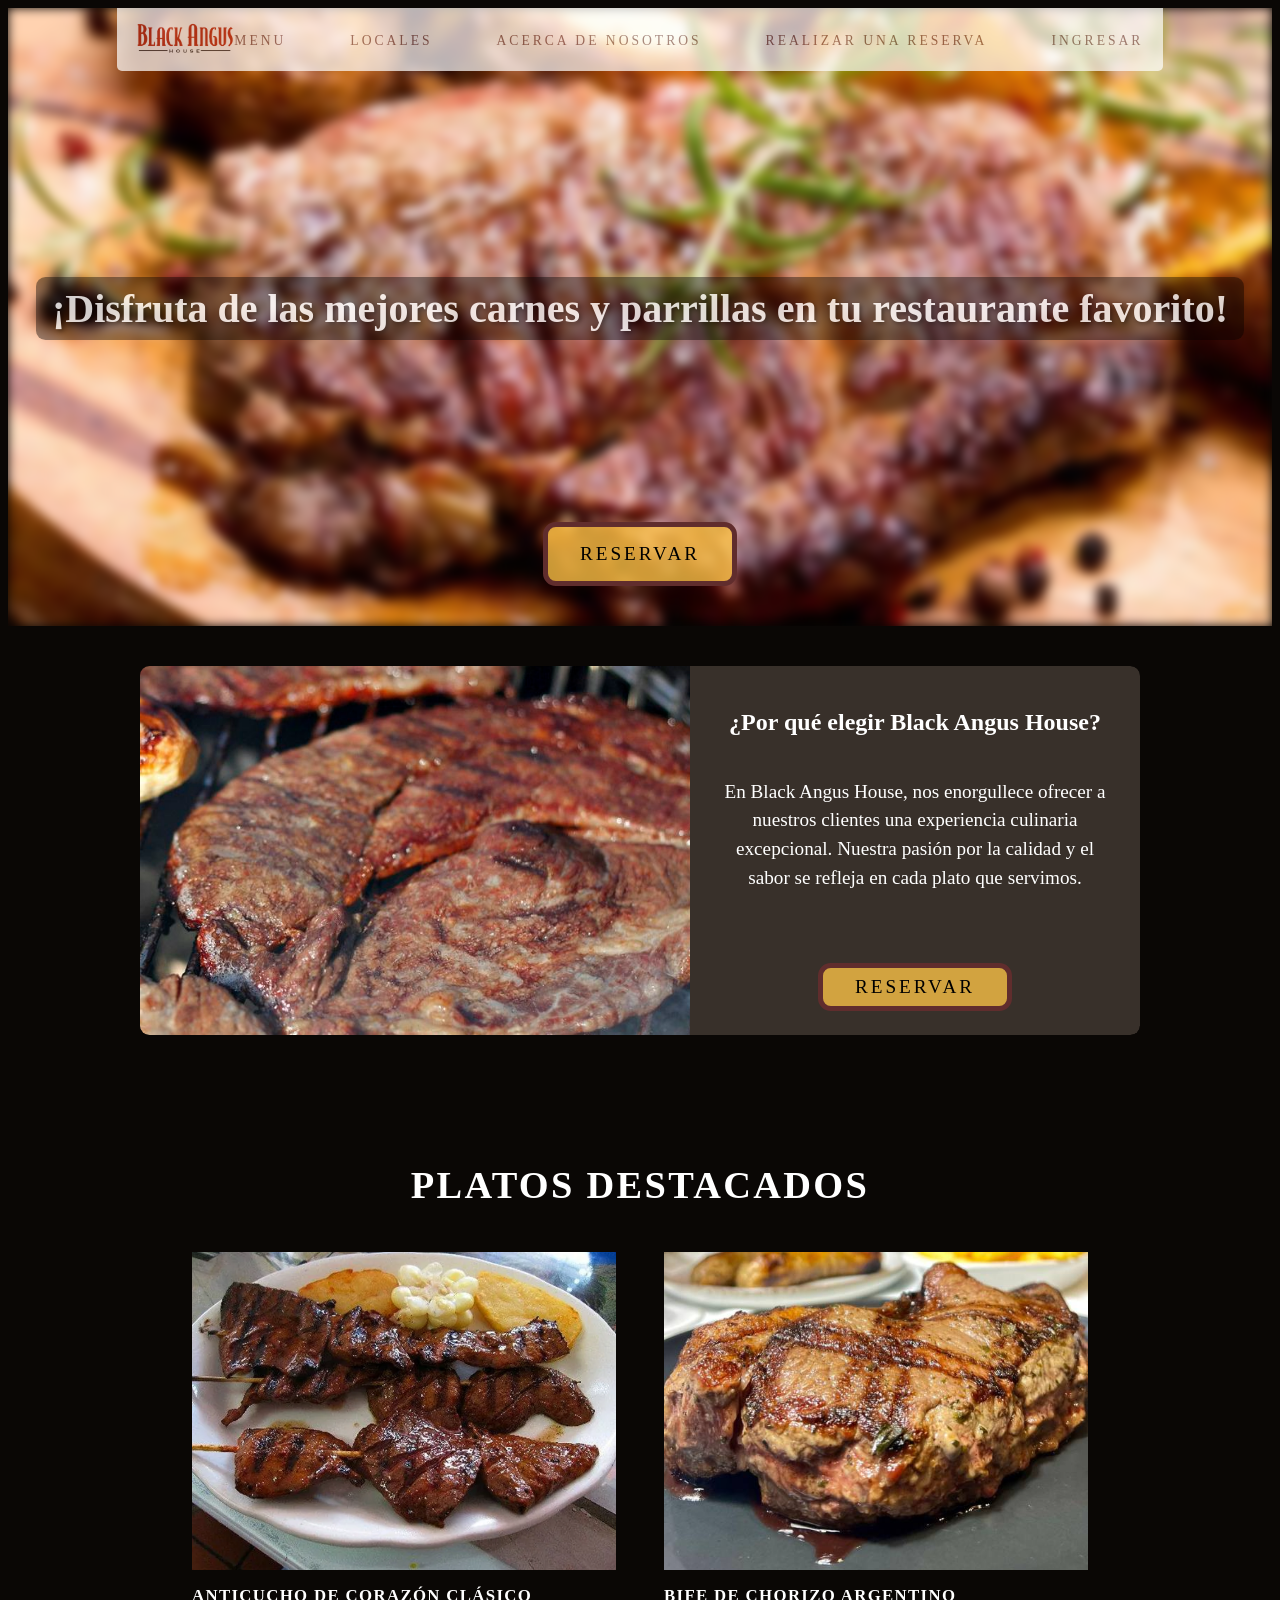
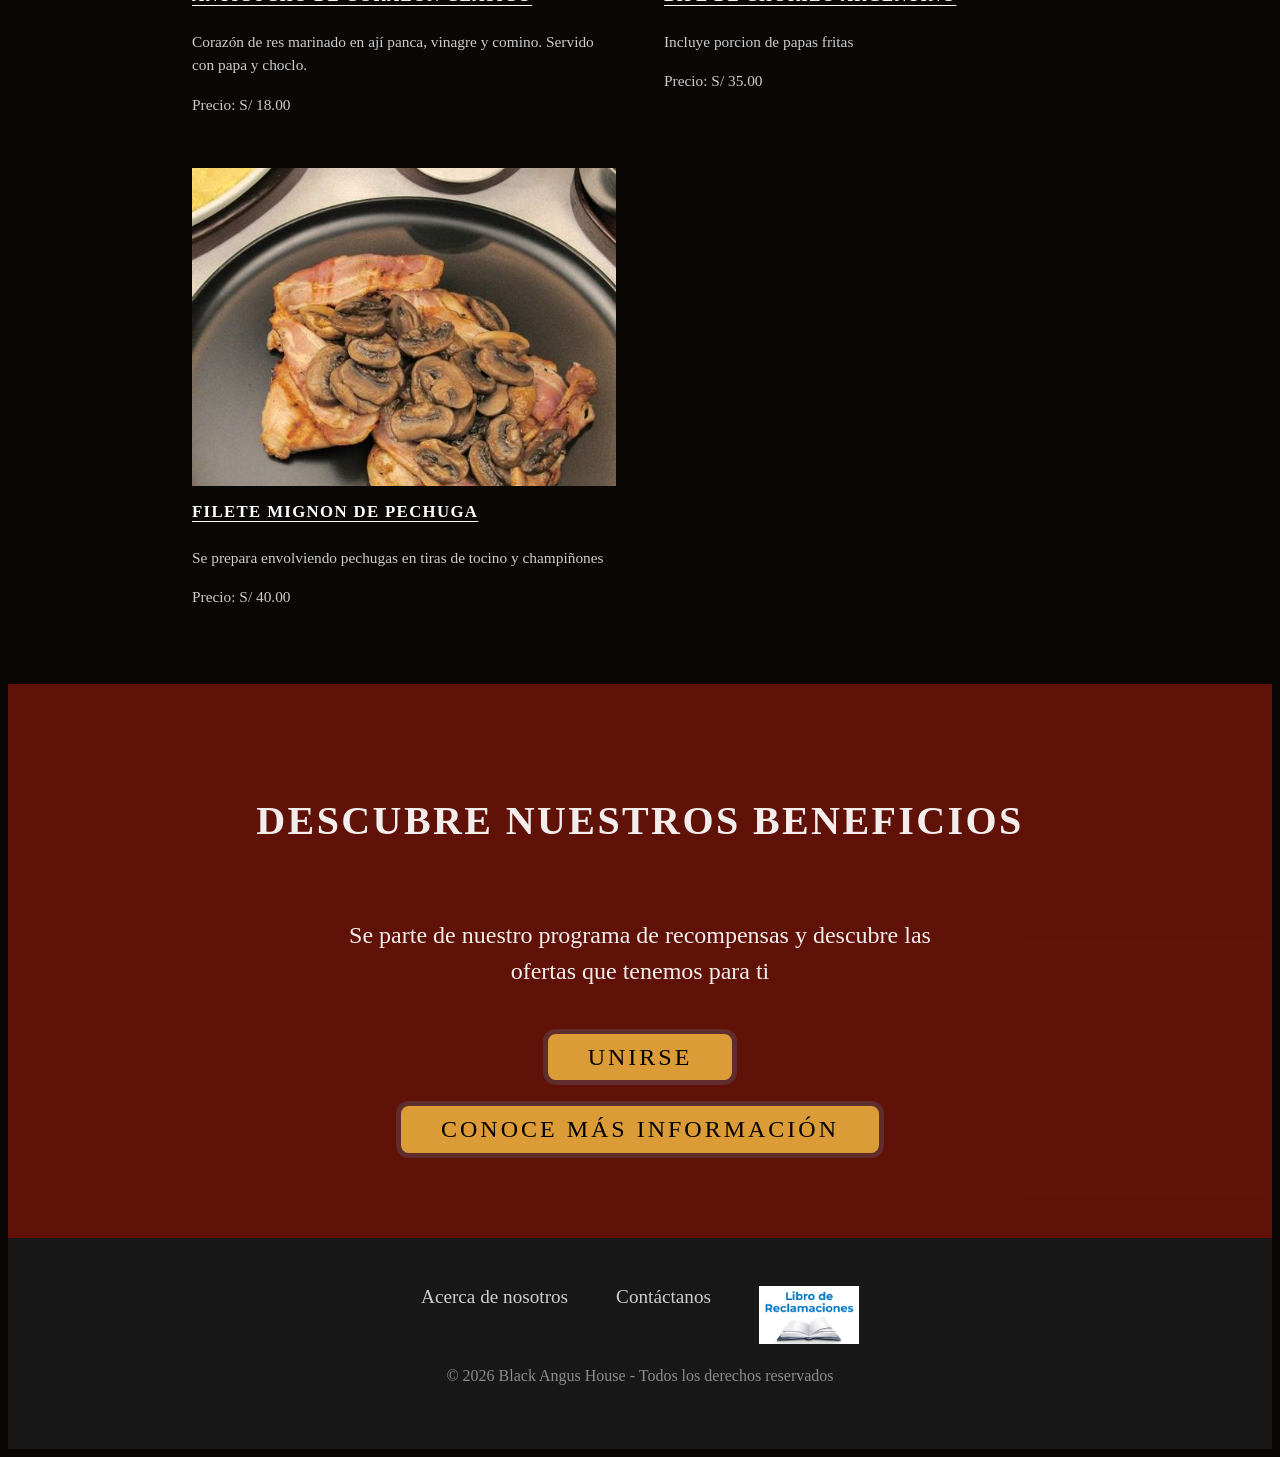
==== commit 14e9ff33: "difuminado fondo difuminado agregado" ====
--- a/index.html
+++ b/index.html
@@ -11,6 +11,9 @@
   <!-- ENCABEZADO -->
 
   <div class="banner-image">
+
+    <div class="difuminado"></div>
+
     <section class="container">
       <nav class="navbar contain">
         <a href="index.html" class="nav-logo"><img src="images/logo.png" alt="Black Angus Logo" height="70"/></a>
--- a/index_style.css
+++ b/index_style.css
@@ -34,6 +34,7 @@
     position: relative;
     flex-wrap: wrap;
     z-index: 100;
+    filter: blur(-1vw);
 }
 
 .nav-logo {
@@ -94,14 +95,27 @@
 /* ── BANNER ──────────────────────────────────────────── */
 
 .banner-image {
+    width: 100%;
+    min-height: 45vw;
+    position: relative;
+    overflow: hidden;
+}
+
+.difuminado {
     background: image-set(url('images/CarneParrilla.jpg') 1x, url('images/CarneParrilla.jpg') 2x);
-    width: 100%;
-    min-height: 45vw;
+    position: absolute;
     background-repeat: no-repeat;
     background-size: cover;
     background-position: center;
-}
- 
+    top: 0;
+    left: 0;
+    width: 100%;
+    height: 100%;
+    background-color: rgba(0, 0, 0, 0.4);
+    filter: blur(0.4vw);
+    z-index: 1;
+}
+
 .banner-content {
     display: flex;
     flex-direction: column;
@@ -110,8 +124,9 @@
     gap: 20px;
     padding: 40px 20px;
     font: "cormorant garamond", serif;
-}
- 
+    z-index: 2;
+}
+
 .banner-content h2 {
     font-size: clamp(1.2rem, 3.5vw, 2.5rem);
     color: white;
@@ -122,6 +137,7 @@
     text-shadow: 2px 2px 4px rgba(0, 0, 0, 0.5);
     margin-top: 13vw;
     padding: 0.5rem 1rem;
+    z-index: 2;
 }
  
 .banner-content button {
@@ -139,6 +155,7 @@
     cursor: pointer;
     transition: background-color 0.3s, color 0.3s;
     margin-top: 10vw;
+    z-index: 2;
 }
  
 .banner-content button:hover {
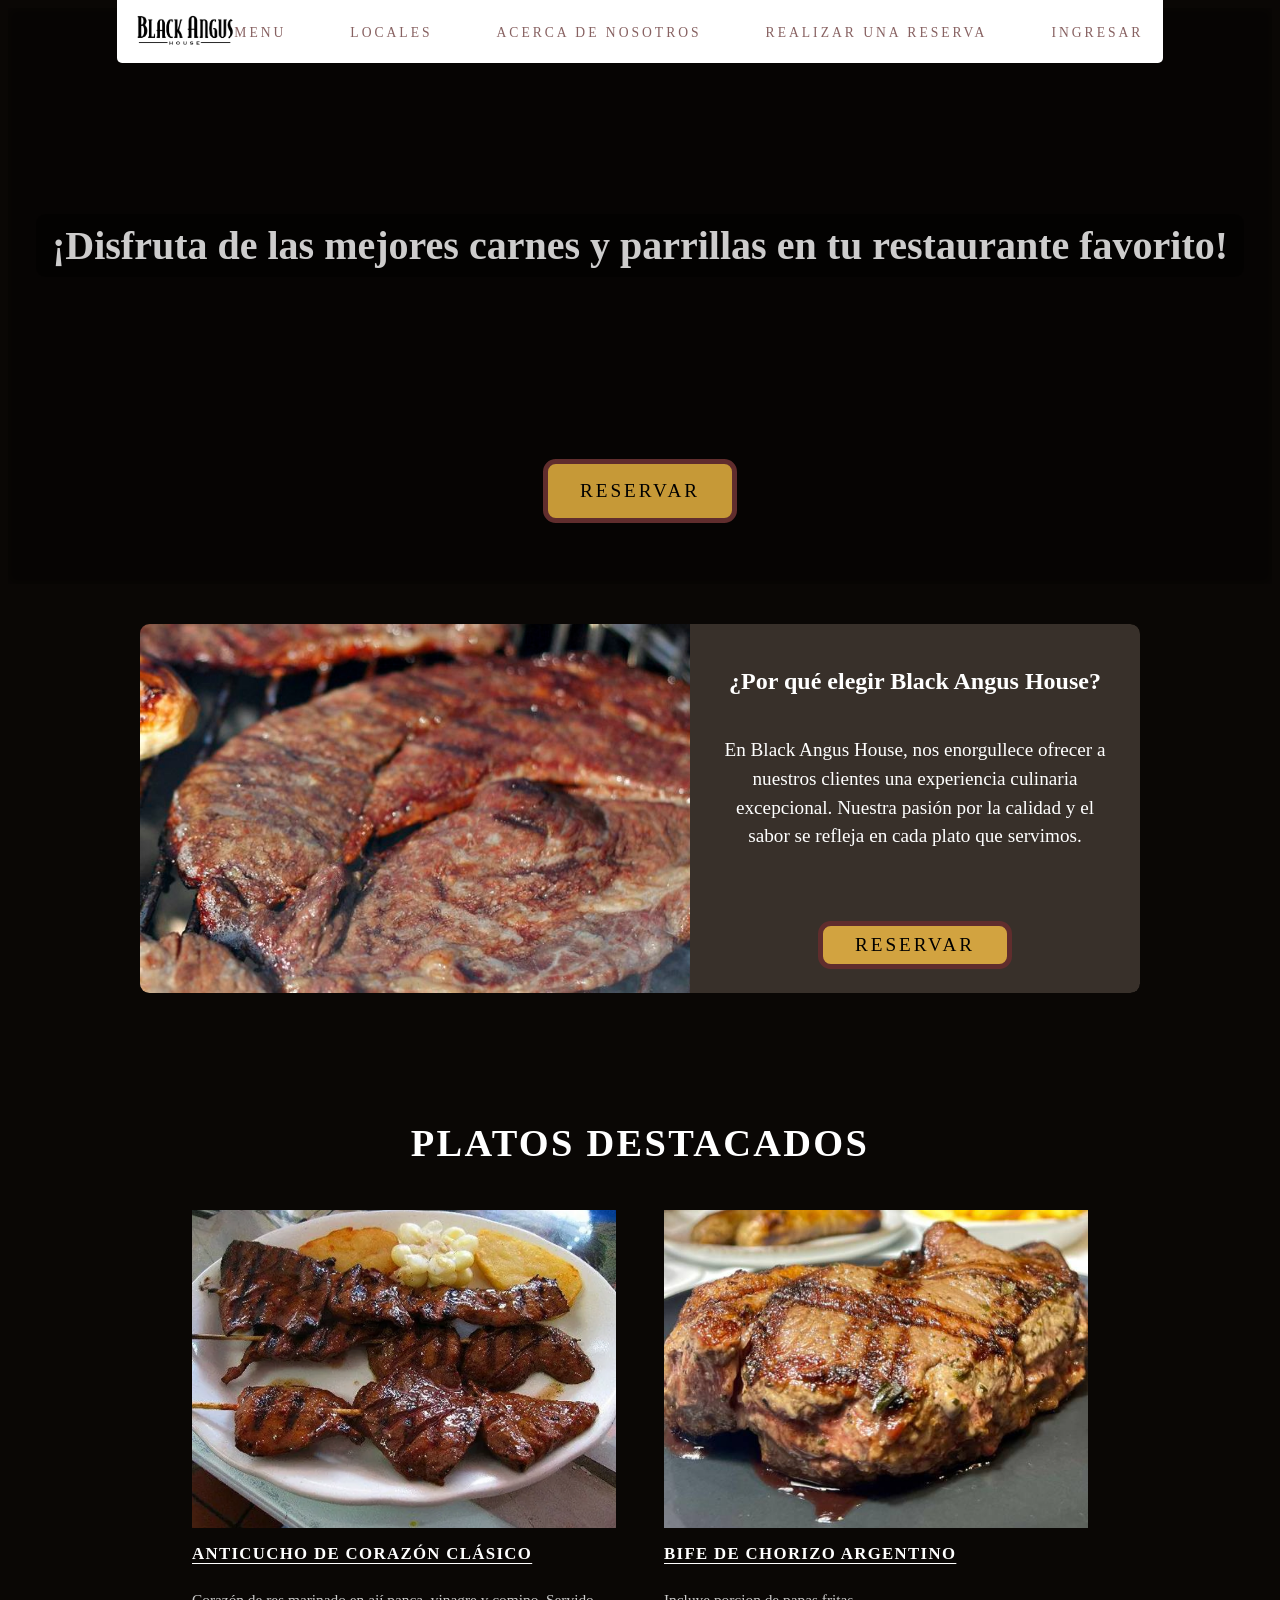
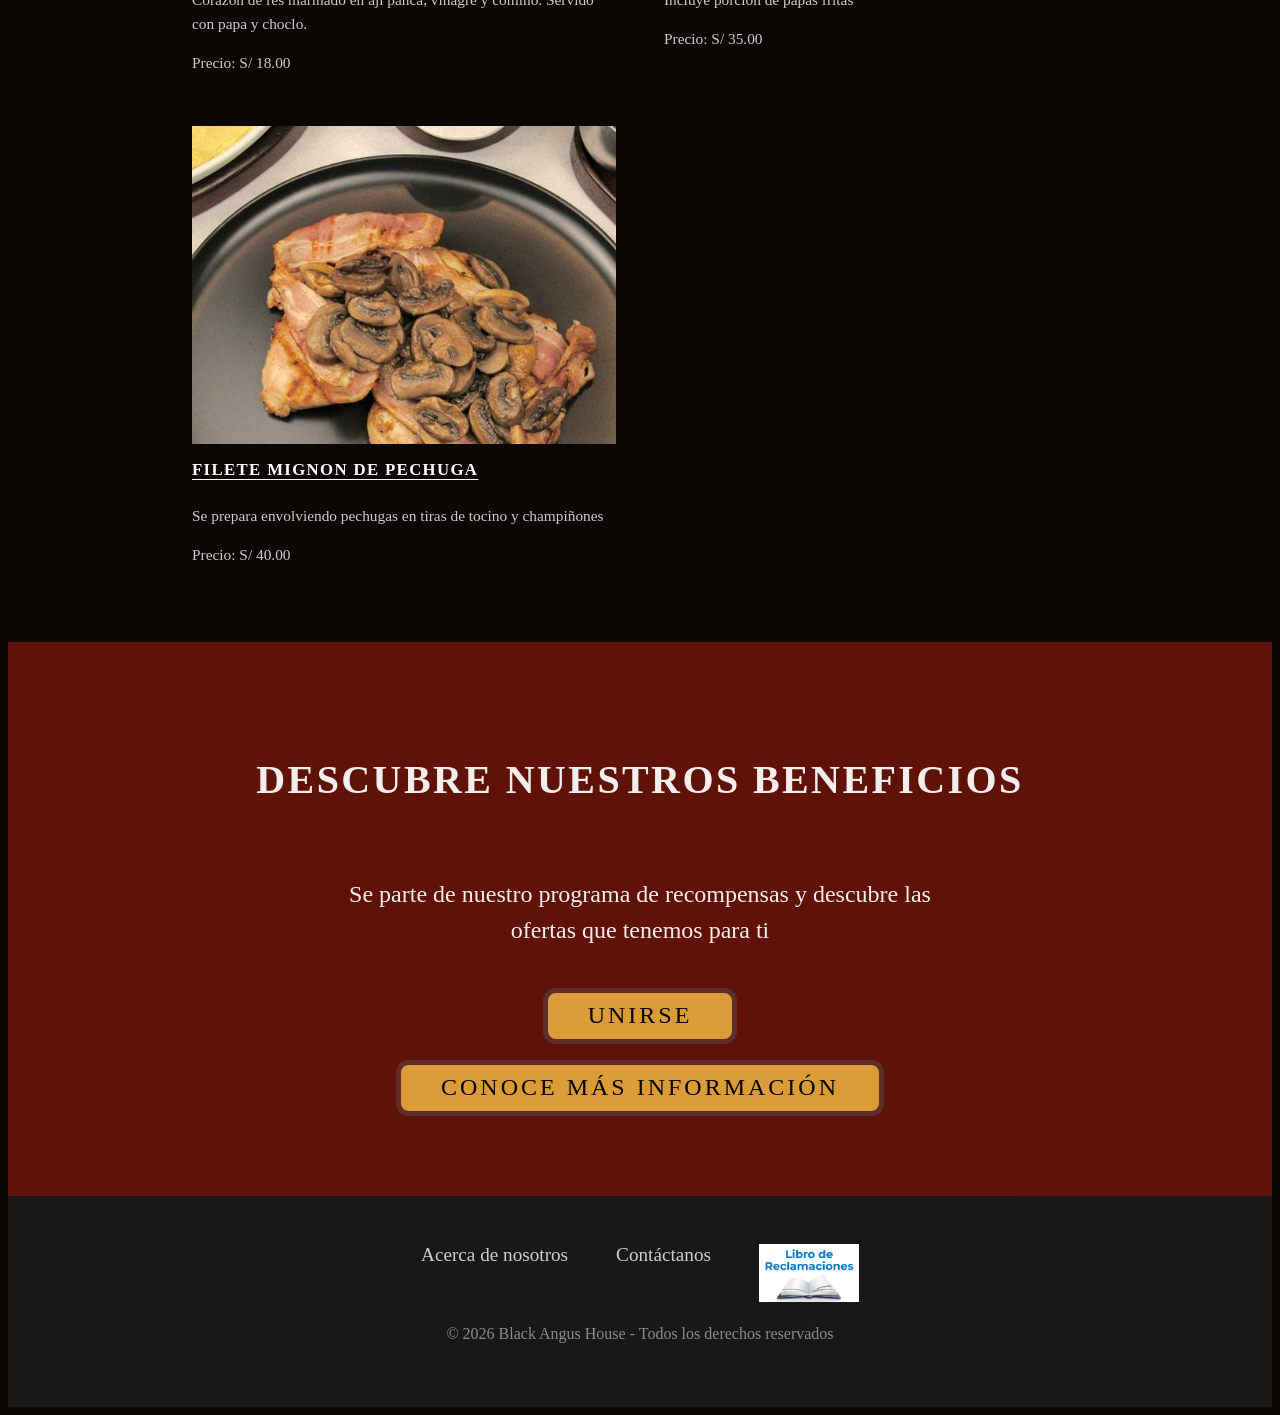
==== commit a3b57f23: "Coso" ====
--- a/index.html
+++ b/index.html
@@ -4,19 +4,17 @@
     <meta charset="UTF-8">
     <meta name="viewport" content="width=device-width, initial-scale=1.0">
     <title>Black Angus House | Carnes y Parrilla</title>
-    <link rel="stylesheet" href="index_style.css" />
+    <link rel="stylesheet" href="styles/index_style.css" />
 </head>
 
 <body>
   <!-- ENCABEZADO -->
 
   <div class="banner-image">
-
     <div class="difuminado"></div>
-
     <section class="container">
       <nav class="navbar contain">
-        <a href="index.html" class="nav-logo"><img src="images/logo.png" alt="Black Angus Logo" height="70"/></a>
+        <a href="index.html" class="nav-logo"><img src="images/logo_dark.png" alt="Black Angus Logo" height="70"/></a>
         <input type="checkbox" id="nav-toggle" class="nav-toggle" />
         <label for="nav-toggle" class="nav-hamburger" aria-label="Abrir menú">
           <span></span>
@@ -120,7 +118,7 @@
   <section class="join-us">
         <h2>Descubre nuestros beneficios</h2>
         <p>Se parte de nuestro programa de recompensas y descubre las ofertas que tenemos para ti</p>
-        <button>Unirse</button>
+        <button><a href="login.html">Unirse</a></button>
         <button><a href="socios.html">Conoce más información</a></button>
   </div>
   </section>
--- a/styles/index_style.css
+++ b/styles/index_style.css
@@ -0,0 +1,686 @@
+@import url('https://fonts.googleapis.com/css2?family=Tangerine:wght@400;700&display=swap');
+
+body {
+    background: #0a0705;
+    color: #f5ede0;
+    font-family: 'Cormorant Garamond', serif;
+    overflow-x: hidden;
+    display: flex;
+    flex-direction: column;
+}
+
+.container {
+    display: flex;
+    flex-direction: column;
+}
+
+.contain {
+    max-width: 1200px;
+    margin: auto;
+}
+
+/* ── NAVBAR ─────────────────────────────────────────── */
+
+.navbar {
+    display: flex;
+    align-items: center;
+    justify-content: space-between;
+    overflow: visible;
+    background-color: rgb(255, 255, 255);
+    opacity: 1;
+    border-bottom-left-radius: 5px;
+    border-bottom-right-radius: 5px;
+    padding: 0 1.2rem;
+    position: fixed;
+    top: 0;
+    align-self: center;
+    z-index: 1000;
+    filter: blur(-1vw);
+    flex-wrap: wrap;
+}
+
+.nav-logo {
+    display: flex;
+    align-items: center;
+    padding: 4px 0;
+}
+
+.nav-logo img {
+    height: 55px;
+    width: auto;
+}
+
+.nav-toggle {
+    display: none;
+}
+
+.nav-hamburger {
+    display: none;
+    flex-direction: column;
+    gap: 5px;
+    cursor: pointer;
+    padding: 8px;
+}
+
+.nav-hamburger span {
+    display: block;
+    width: 26px;
+    height: 2px;
+    background-color: rgb(96, 45, 45);
+    border-radius: 2px;
+    transition: transform 0.3s, opacity 0.3s;
+}
+
+.nav-links {
+    display: flex;
+    gap: 5vw;
+    list-style: none;
+    margin: 0;
+    padding: 0;
+}
+
+.nav-links a {
+    font-family: 'Cormorant Garamond', serif;
+    font-size: 0.85rem;
+    letter-spacing: 3px;
+    text-transform: uppercase;
+    color: rgb(96, 45, 45);
+    text-decoration: none;
+    opacity: 0.75;
+    transition: opacity 0.3s, color 0.3s;
+}
+
+.nav-links a:hover {
+    opacity: 1;
+}
+
+/* ── BANNER ──────────────────────────────────────────── */
+
+.banner-image {
+    background: image-set(url('images/CarneParrilla.jpg') 1x, url('images/CarneParrilla.jpg') 2x);
+    width: 100%;
+    min-height: 45vw;
+    position: relative;
+    overflow: hidden;
+}
+
+.difuminado {
+    background: image-set(url('images\CarneParrilla.jpg') 1x, url('images/CarneParrilla.jpg') 2x);
+    position: absolute;
+    background-repeat: no-repeat;
+    background-size: cover;
+    background-position: center;
+    top: 0;
+    left: 0;
+    width: 100%;
+    height: 100%;
+    background-color: rgba(0, 0, 0, 0.4);
+    filter: blur(0.4vw);
+    z-index: 1;
+}
+ 
+.banner-content {
+    display: flex;
+    flex-direction: column;
+    align-items: center;
+    justify-content: center;
+    gap: 20px;
+    padding: 40px 20px;
+    font: "cormorant garamond", serif;
+    z-index: 2;
+}
+ 
+.banner-content h2 {
+    font-size: clamp(1.2rem, 3.5vw, 2.5rem);
+    color: white;
+    background-color: rgba(0, 0, 0, 0.5);
+    opacity: 0.8;
+    border-radius: 0.6rem;
+    text-align: center;
+    text-shadow: 2px 2px 4px rgba(0, 0, 0, 0.5);
+    margin-top: 13vw;
+    padding: 0.5rem 1rem;
+    z-index: 2;
+}
+ 
+.banner-content button {
+    font-family: 'Cormorant Garamond', serif;
+    display: flex;
+    flex-direction: column;
+    font-size: clamp(0.9rem, 2vw, 1.2rem);
+    letter-spacing: 3px;
+    text-transform: uppercase;
+    color: black;
+    background-color: rgba(255, 197, 71, 0.774);
+    border: 5px solid rgb(96, 45, 45);
+    border-radius: 0.8rem;
+    padding: 16px 32px;
+    cursor: pointer;
+    transition: background-color 0.3s, color 0.3s;
+    margin-top: 10vw;
+    z-index: 2;
+}
+ 
+.banner-content button:hover {
+    background-color: rgb(96, 45, 45);
+    border: 5px solid rgba(255, 197, 71, 0.774);
+    color: white;
+}
+ 
+.banner-content a {
+    text-decoration: none;
+    color: inherit;
+}
+ 
+/* ── ABOUT ───────────────────────────────────────────── */
+ 
+.about-container {
+    display: flex;
+    align-items: center;
+    justify-content: center;
+    gap: 20px;
+    padding: 40px 20px;
+}
+ 
+.about-info {
+    display: flex;
+    flex-direction: row;
+    gap: 0;
+    width: 100%;
+    max-width: 1000px;
+    border-radius: 0.6rem;
+    overflow: hidden;
+}
+ 
+.about-info img {
+    width: 55%;
+    height: auto;
+    object-fit: cover;
+    display: block;
+    flex-shrink: 0;
+}
+ 
+.about-text {
+    margin-left: 0;
+    display: flex;
+    flex-direction: column;
+    gap: 10px;
+    background-color: #38302a;
+    border-top-right-radius: 0.6rem;
+    border-bottom-right-radius: 0.6rem;
+    padding: 1.5rem 1rem;
+    justify-content: center;
+}
+ 
+.about-text h2 {
+    font-family: 'Cormorant Garamond', serif;
+    font-size: clamp(1.1rem, 2.5vw, 1.5rem);
+    color: white;
+    margin-bottom: 12px;
+    text-align: center;
+}
+ 
+.about-text p {
+    font-family: 'Cormorant Garamond', serif;
+    font-size: clamp(0.9rem, 1.8vw, 1.2rem);
+    color: white;
+    line-height: 1.5;
+    text-align: center;
+    padding: 0 1rem;
+}
+ 
+.about-text button {
+    font-family: 'Cormorant Garamond', serif;
+    display: flex;
+    flex-direction: row;
+    font-size: clamp(0.85rem, 1.8vw, 1.2rem);
+    letter-spacing: 3px;
+    text-transform: uppercase;
+    text-align: center;
+    color: black;
+    background-color: rgba(255, 197, 71, 0.774);
+    border: 5px solid rgb(96, 45, 45);
+    border-radius: 0.8rem;
+    padding: 0.5rem 2rem;
+    margin: 0.8rem auto 0;
+    cursor: pointer;
+    transition: background-color 0.3s, color 0.3s;
+}
+ 
+.about-text button:hover {
+    background-color: rgb(96, 45, 45);
+    border: 5px solid rgba(255, 197, 71, 0.774);
+    color: white;
+}
+ 
+.about-info a {
+    text-decoration: none;
+    color: inherit;
+}
+ 
+/* ── RECOMMENDATIONS ─────────────────────────────────── */
+ 
+.recommendations {
+    padding: 3.5rem 2rem 4rem;
+    max-width: 960px;
+    margin: 0 auto;
+    width: 100%;
+    box-sizing: border-box;
+}
+ 
+.recommendations__header {
+    text-align: center;
+    margin-bottom: 2.8rem;
+}
+ 
+.recommendations__title {
+    font-family: "cormorant garamond", serif;
+    font-size: clamp(1.6rem, 4vw, 2.4rem);
+    font-weight: 700;
+    letter-spacing: 0.06em;
+    text-transform: uppercase;
+    color: #fff;
+    margin-bottom: 0.6rem;
+}
+ 
+.recommendations__subtitle {
+    font-size: 1rem;
+    color: #d0d0d0;
+    line-height: 1.5;
+}
+ 
+.recommendations__grid {
+    display: grid;
+    grid-template-columns: repeat(2, 1fr);
+    gap: 2.5rem 3rem;
+}
+ 
+.card__image-wrapper {
+    width: 100%;
+    aspect-ratio: 4 / 3;
+    overflow: hidden;
+    background: #222;
+}
+ 
+.card__image-wrapper img {
+    width: 100%;
+    height: 100%;
+    object-fit: cover;
+    display: block;
+    transition: transform 0.3s ease;
+}
+ 
+.card__image-wrapper img:hover {
+    transform: scale(1.03);
+}
+ 
+.card__image-placeholder {
+    width: 100%;
+    height: 100%;
+    display: flex;
+    align-items: center;
+    justify-content: center;
+    background: #1e1e1e;
+    color: #555;
+    font-size: 0.85rem;
+    letter-spacing: 0.05em;
+    text-transform: uppercase;
+}
+ 
+.card__body {
+    padding: 1rem 0 0;
+}
+ 
+.card__title {
+    font-family: "cormorant garamond", serif;
+    font-size: 1.05rem;
+    font-weight: 700;
+    letter-spacing: 0.08em;
+    text-transform: uppercase;
+    color: #fff;
+    text-decoration: underline;
+    text-underline-offset: 4px;
+    margin-bottom: 0.55rem;
+    display: inline-block;
+}
+ 
+.card__title:hover {
+    color: #ff6347;
+    text-decoration-color: #ff6347;
+}
+ 
+.card__description {
+    font-size: 0.96rem;
+    color: #ccc;
+    line-height: 1.55;
+    margin-bottom: 0.7rem;
+}
+ 
+/* ── JOIN US ──────────────────────────────────────────── */
+ 
+.join-us {
+    display: flex;
+    flex-direction: column;
+    align-items: center;
+    justify-content: center;
+    gap: 1rem;
+    padding: 5rem 2rem;
+    background-color: #a81d0e8c;
+    text-align: center;
+}
+ 
+.join-us h2 {
+    font-family: "cormorant garamond", serif;
+    font-size: clamp(1.4rem, 4vw, 2.5rem);
+    font-weight: 700;
+    letter-spacing: 0.06em;
+    text-transform: uppercase;
+    color: #ffffffec;
+}
+ 
+.join-us p {
+    font-size: clamp(1rem, 2.5vw, 1.5rem);
+    color: #ffffffec;
+    line-height: 1.5;
+    text-align: center;
+    max-width: 600px;
+}
+ 
+.join-us button {
+    font-family: 'Cormorant Garamond', serif;
+    display: flex;
+    flex-direction: row;
+    font-size: clamp(1rem, 2.5vw, 1.5rem);
+    letter-spacing: 3px;
+    text-transform: uppercase;
+    text-align: center;
+    color: black;
+    background-color: rgba(255, 197, 71, 0.774);
+    border: 5px solid rgb(96, 45, 45);
+    border-radius: 0.8rem;
+    padding: 0.6rem 2.5rem;
+    cursor: pointer;
+    transition: background-color 0.3s, color 0.3s;
+}
+
+.join-us button a {
+    text-decoration: none;
+    color: inherit;
+}
+ 
+.join-us button:hover {
+    background-color: rgb(96, 45, 45);
+    border: 5px solid rgba(255, 197, 71, 0.774);
+    color: white;
+}
+ 
+/* ── FOOTER ───────────────────────────────────────────── */
+ 
+footer {
+    display: flex;
+    flex-direction: column;
+    align-items: center;
+    justify-content: center;
+    gap: 10px;
+    padding: 3rem 2rem;
+    background-color: #181818;
+    text-align: center;
+}
+ 
+.footer-nav {
+    position: relative;
+    display: flex;
+    flex-direction: column;
+    align-items: center;
+    width: 100%;
+}
+
+.footer-nav-toggle {
+    display: none;
+}
+
+.footer-nav-hamburger {
+    display: none;
+    flex-direction: column;
+    gap: 5px;
+    cursor: pointer;
+    padding: 8px;
+}
+
+.footer-nav-hamburger span {
+    display: block;
+    width: 26px;
+    height: 2px;
+    background-color: rgba(255, 197, 71, 0.9);
+    border-radius: 2px;
+    transition: transform 0.3s, opacity 0.3s;
+}
+
+.footer-nav-links {
+    display: flex;
+    flex-direction: row;
+    flex-wrap: wrap;
+    justify-content: center;
+    gap: 1.5rem 3rem;
+    list-style: none;
+    margin: 0;
+    padding: 0;
+}
+ 
+.footer-nav-links a {
+    color: rgba(255, 255, 255, 0.789);
+    font-size: clamp(0.9rem, 2vw, 1.2rem);
+    text-decoration: none;
+}
+ 
+.footer-nav-links a:hover {
+    color: #ff6347;
+}
+ 
+.copyright {
+    font-size: clamp(0.75rem, 1.8vw, 1rem);
+    color: rgba(255, 255, 255, 0.5);
+    margin-top: 0.5rem;
+}
+ 
+/* ── TABLETS (max 990px) ─────────────────────────────── */
+ 
+@media (max-width: 990px) {
+    .navbar {
+        flex-wrap: wrap;
+        padding: 0.5rem 1rem;
+
+    }
+ 
+    .nav-hamburger {
+        display: flex;
+    }
+ 
+    .nav-links {
+        display: none;
+        position: absolute;
+        top: 100%;
+        left: 0;
+        width: 100%;
+        flex-direction: column;
+        gap: 0;
+        opacity: 0.9;
+        backdrop-filter: blur(-4px);
+        background-color: #0a0705;
+        padding: 0.5rem 0 1rem;
+        z-index: 100;
+        border-bottom-left-radius: 6px;
+        border-bottom-right-radius: 6px;
+    }
+ 
+    .nav-links li {
+        width: 100%;
+    }
+ 
+    .nav-links a {
+        display: block;
+        padding: 0.7rem 1.2rem;
+        font-size: 0.85rem;
+        letter-spacing: 2px;
+        color: rgba(255, 197, 71, 0.9);
+    }
+ 
+    .nav-toggle:checked ~ .nav-links {
+        display: flex;
+    }
+ 
+    .nav-toggle:checked + .nav-hamburger span:nth-child(1) {
+        transform: translateY(7px) rotate(45deg);
+    }
+ 
+    .nav-toggle:checked + .nav-hamburger span:nth-child(2) {
+        opacity: 0;
+    }
+ 
+    .nav-toggle:checked + .nav-hamburger span:nth-child(3) {
+        transform: translateY(-7px) rotate(-45deg);
+    }
+ 
+    .banner-image {
+        min-height: 60vw;
+    }
+ 
+    .banner-content h2 {
+        margin-top: 6vw;
+    }
+ 
+    .banner-content button {
+        margin-top: 6vw;
+    }
+ 
+    .about-info {
+        flex-direction: column;
+        max-height: none;
+    }
+ 
+    .about-info img {
+        width: 100%;
+        max-height: 260px;
+        border-radius: 0.6rem 0.6rem 0 0;
+    }
+ 
+    .about-text {
+        border-radius: 0 0 0.6rem 0.6rem;
+        padding: 1.5rem 1.2rem;
+    }
+ 
+    .recommendations__grid {
+        grid-template-columns: 1fr;
+        gap: 2rem;
+    }
+ 
+    .join-us {
+        padding: 3.5rem 1.5rem;
+    }
+ 
+    .footer-nav-hamburger {
+        display: flex;
+    }
+
+    .footer-nav-links {
+        display: none;
+        flex-direction: column;
+        gap: 1rem;
+        align-items: center;
+        width: 100%;
+        padding: 0.5rem 0 1rem;
+    }
+
+    .footer-nav-toggle:checked ~ .footer-nav-links {
+        display: flex;
+    }
+
+    .footer-nav-toggle:checked + .footer-nav-hamburger span:nth-child(1) {
+        transform: translateY(7px) rotate(45deg);
+    }
+
+    .footer-nav-toggle:checked + .footer-nav-hamburger span:nth-child(2) {
+        opacity: 0;
+    }
+
+    .footer-nav-toggle:checked + .footer-nav-hamburger span:nth-child(3) {
+        transform: translateY(-7px) rotate(-45deg);
+    }
+}
+ 
+/* ── MÓVILES (max 480px) ─────────────────────────────── */
+ 
+@media (max-width: 480px) {
+    .nav-logo img {
+        height: 44px;
+    }
+ 
+    .banner-image {
+        min-height: 70vw;
+    }
+ 
+    .banner-content {
+        padding: 20px 14px;
+        gap: 12px;
+    }
+ 
+    .banner-content h2 {
+        font-size: 1.1rem;
+        margin-top: 8vw;
+    }
+ 
+    .banner-content button {
+        font-size: 0.85rem;
+        padding: 12px 24px;
+        margin-top: 8vw;
+    }
+ 
+    .about-container {
+        padding: 24px 14px;
+    }
+ 
+    .about-info img {
+        max-height: 200px;
+    }
+ 
+    .about-text h2 {
+        font-size: 1.05rem;
+    }
+ 
+    .about-text p {
+        font-size: 0.9rem;
+        padding: 0 0.5rem;
+    }
+ 
+    .about-text button {
+        font-size: 0.8rem;
+        padding: 0.5rem 1.2rem;
+    }
+ 
+    .recommendations {
+        padding: 2rem 1rem 2.5rem;
+    }
+ 
+    .card__title {
+        font-size: 0.9rem;
+    }
+ 
+    .card__description {
+        font-size: 0.85rem;
+    }
+ 
+    .join-us {
+        padding: 2.5rem 1rem;
+        gap: 0.8rem;
+    }
+ 
+    .join-us button {
+        font-size: 0.85rem;
+        padding: 0.5rem 1.5rem;
+        letter-spacing: 1.5px;
+    }
+ 
+    footer {
+        padding: 2rem 1rem;
+    }
+}
